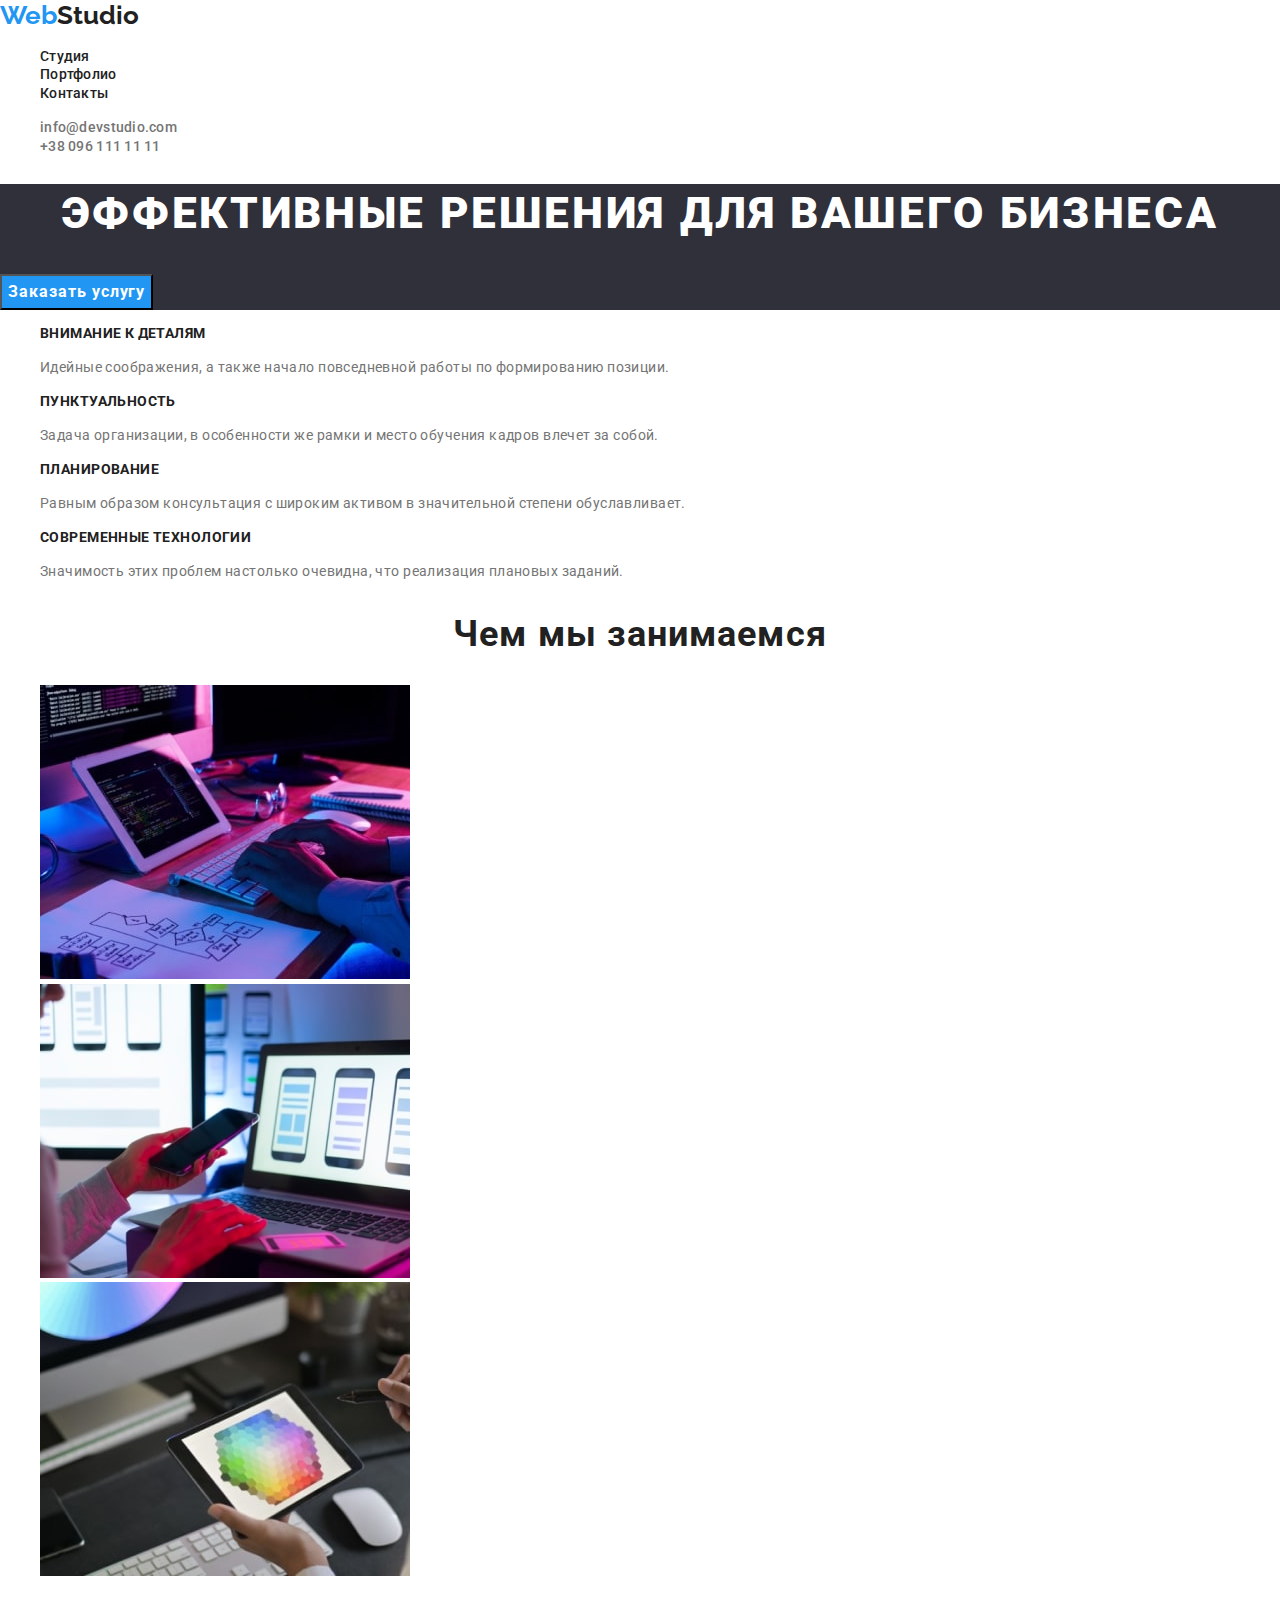
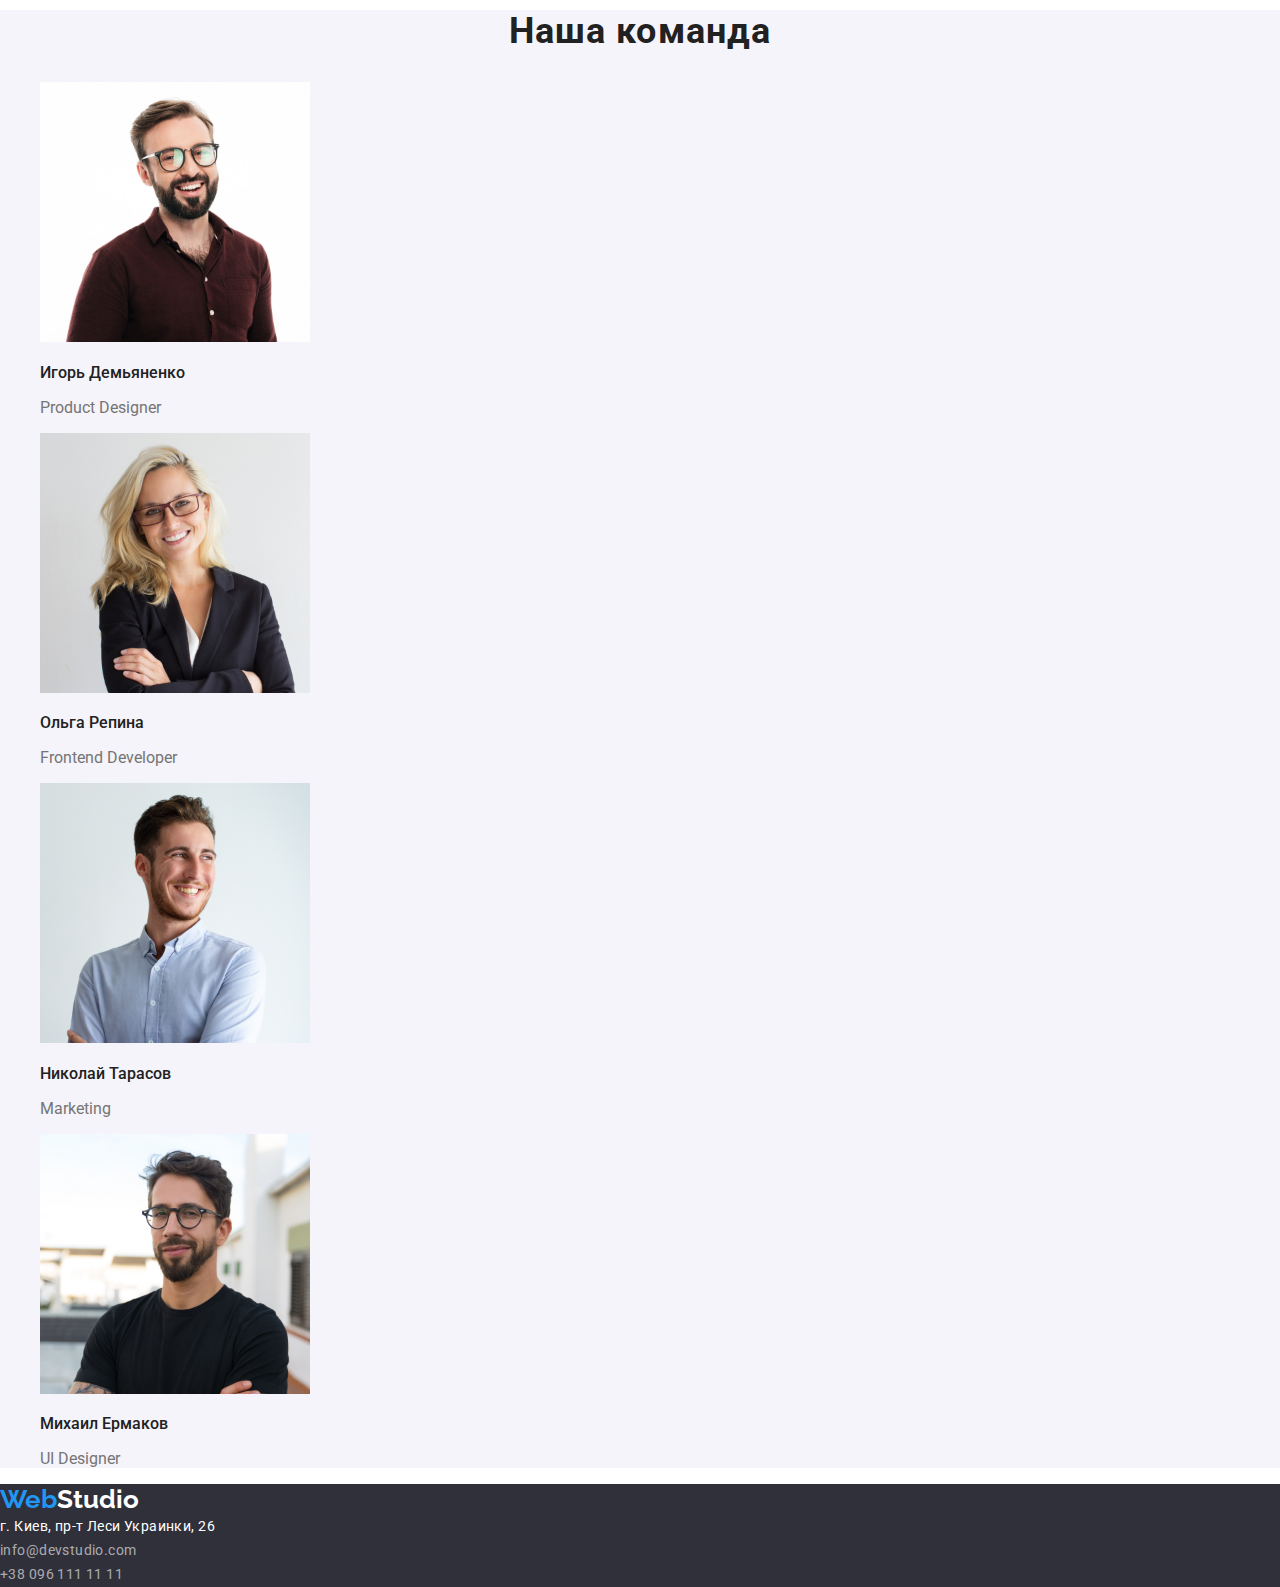
==== index.html @ e41a488c "Добавляет нормализацию" ====
<!DOCTYPE html>
<html lang="ru">
<head>
    <meta charset="UTF-8">
    <meta http-equiv="X-UA-Compatible" content="IE=edge">
    <meta name="viewport" content="width=device-width, initial-scale=1.0">
    <title>WebStudio</title>
    <link
    rel="stylesheet"
    href="https://cdnjs.cloudflare.com/ajax/libs/modern-normalize/1.0.0/modern-normalize.min.css"
  />
    <link href="https://fonts.googleapis.com/css2?family=Raleway:wght@700&family=Roboto:wght@400;500;700;900&display=swap" rel="stylesheet">
    <link rel="stylesheet" href="./css/styles.css" />

</head>
<body>
    <!--Шапка-->
  <header>
    <nav> <a href="/" class="logo"><span>Web</span>Studio</a>
    <ul class="site-nav list">
        <li><a href="" class="link">Студия</a></li>
        <li><a href="./portfolio.html" class="link current">Портфолио</a></li>
        <li><a href="" class="link">Контакты</a></li>
    </ul> 
   </nav>
    <ul class="contacts list">
        <li>
            <a href="mailto:info@devstudio.com" class="link">info@devstudio.com</a>
        </li>
        <li>
            <a href="tel:+380961111111" class="link">+38 096 111 11 11</a>
        </li>
    </ul>
    </header>
  <main>

      <!--Герой-->
 <section class="hero">
     <h1 class="hero-title">Эффективные решения для вашего бизнеса</h1>
     <button type="button" class="hero-btn">Заказать услугу</button>
 </section>

<!--Преимущества-->
<section class="benefits">
    <ul class="benefits-list list">
        <li class="benefits-item">
         <h3 class="benefits-title">Внимание к деталям</h3>
            <p class="benefits-text">Идейные соображения, а также 
               начало повседневной работы по формированию позиции.
            </p>  
        </li>
        <li class="benefits-item">
         <h3 class="benefits-title">Пунктуальность</h3>
             <p class="benefits-text">Задача организации, в особенности же рамки
                и место обучения кадров влечет за собой.
            </p>
        </li>
        <li class="benefits-item">
        <h3 class="benefits-title">Планирование</h3>
             <p class="benefits-text">Равным образом консультация с широким
                активом в значительной степени обуславливает.
            </p>
        </li>
        <li class="benefits-item">
        <h3 class="benefits-title">Современные технологии</h3>
             <p class="benefits-text">Значимость этих проблем настолько очевидна, 
                что реализация плановых заданий.
            </p>
        </li>
        </ul>
</section>

<!--Услуги-->
<section class="service">
  <h2 class="service-title">Чем мы занимаемся</h2>
  <ul class="service-list list">
     <li>
    <img src="./images/icon1.jpg" alt="Ноутбук" width="370">
     </li>
     <li>
        <img src="./images/icon2.jpg" alt="Смартфон" width="370">
    </li>
    <li>
        <img src="./images/icon3.jpg" alt="Планшет" width="370">
    </li>
 </ul>
</section>

<!--Команда-->
<section class="section-team">
    <h2 class="section-title">Наша команда</h2>
    <ul class="list">
        <li>
          <img src="./images/icon2.1.jpg" alt="Игорь Демьяненко" width="270">
            <div class="container">
                  <h3 class="title">Игорь Демьяненко</h3>
                  <p lang="en" class="text">Product Designer</p>
            </div>   
        </li>

        <li>
           <img src="./images/icon2.2.jpg" alt="Ольга Репина" width="270">
             <div class="container">
                  <h3 class="title">Ольга Репина</h3>
                  <p lang="en" class="text">Frontend Developer</p>
             </div>   
        </li>

        <li>
            <img src="./images/icon2.3.jpg" alt="Николай Тарасов" width="270">
              <div class="container">
                  <h3 class="title">Николай Тарасов</h3>
                  <p lang="en" class="text">Marketing</p>
              </div>   
        </li>

        <li>
            <img src="./images/icon2.4.jpg" alt="Михаил Ермаков" width="270">
              <div class="container">
                  <h3 class="title">Михаил Ермаков</h3>
                  <p lang="en" class="text">UI Designer</p>
              </div>   
        </li>
   </ul>
</section>
</main>

<!--Футер-->

<footer class="footer">
    <a href="/" class="logo"><span>Web</span>Studio</a>
     <address class="address-text">
      г. Киев, пр-т Леси Украинки, 26
     </address>
     <address class="address-text">
        <a href="mailto:info@devstudio.com" class="link">info@devstudio.com</a><br>
        <a href="tel:+380961111111" class="link">+38 096 111 11 11</a>
     </address>
</footer>
  
</body>
</html>
---- css/styles.css ----
:root {
    --primary-text-color: #757575;
    --title-text-color: #212121;
    --accent-color: #2196f3;
    --primary-bg-color: #ffffff;
}
body {
    color: var(--primary-text-color);
    background-color: var(--primary-bg-color); 
    font-family: "Roboto", sans-serif;  
    font-weight: 400;
    letter-spacing: 0,03em;

}
.list {
    list-style: none;
}
/* Шапка */
.logo {
    color: var(--title-text-color) ;
    font-family: "Raleway", sans-serif;
    font-weight: 700;
    font-size: 26px;
    line-height: 1.19;
    text-decoration: none;
}

.logo span {
    color: var(--accent-color);
}


.site-nav .link {
    color: var(--title-text-color);
    font-weight: 500;
    font-size: 14px;
    line-height: 1.14;
    letter-spacing: 0.02em;
    text-decoration: none;
}

.site-nav .link:hover,
.site-nav .link:focus {
   color: var(--accent-color);
}

.contacts .link {
    color: var(--primary-text-color);
    text-decoration: none;
    font-weight: 500;
    font-size: 14px;
    line-height: 1.14;
    letter-spacing: 0.02em;
}

.contacts .link:hover, 
.contacts .link:focus {
    color: var(--accent-color); 
}

.current:hover,
.current:focus {
    color: var(--accent-color);
}

/* Герой */

.hero .hero-btn {
    font-family: inherit;
    color: var(--primary-bg-color);
    background-color: var(--accent-color);
    font-weight: 700;
    font-size: 16px;
    line-height: 1.89;
    align-items: center;
    text-align: center;
    letter-spacing: 0.06em;
    cursor: pointer;
}

.hero-title {
    color: var(--primary-bg-color);
    font-style: normal;
    font-weight: 900;
    font-size: 44px;
    line-height: 1.36;
    text-align: center;
    letter-spacing: 0.06em;
    text-transform: uppercase;
}

/* Преимущества */

.benefits-title {
    font-weight: 700;
    font-size: 14px;
    line-height: 1.14;
    letter-spacing: 0.03em;
    text-transform: uppercase;
    color: var(--title-text-color);
}
.benefits-text {  
    font-weight: 400;
    font-size: 14px;
    line-height: 1.71;
    letter-spacing: 0.03em;
    color: var(--primary-text-color);
}


/* Услуги */

.service-title,
.team-title, 
.section-title {
    font-weight: 700;
    font-size: 36px;
    line-height: 1.17;
    text-align: center;
    letter-spacing: 0.03em;
    color: var(--title-text-color); 
}

/* Team */

.section-team {
    background-color: #F5F4FA;
    }

.list .title {
        color: var(--title-text-color);
        font-weight: 500;
        font-size: 16px;
        line-height: 1.19;
        
}
    
.list .text {
        color: var(--primary-text-color);
        font-weight: 400;
        font-size: 16px;
        line-height: 1.19;
}


/* Footer */

.footer .logo {
    color: var(--primary-bg-color);
}

.logo span{
    color: var(--accent-color);
}

.footer, .hero {
    background-color: #2F303A;
}

.footer .link {
    color: rgba(255, 255, 255, 0.6);
    text-decoration: none;
    font-style: normal;
    font-weight: 400;
    font-size: 14px;
    line-height: 1.71;
    letter-spacing: 0.03em;
}

.footer .link:hover,
.footer .link:focus {
   color: var(--accent-color);
}
.footer .address-text {
    color: var(--primary-bg-color);
    font-style: normal;
    font-weight: 400;
    font-size: 14px;
    line-height: 1.71;
    letter-spacing: 0.03em;
}

/* Portfolio styles */

.projects-btn {
    font-family: inherit;
    font-weight: 500;
    font-size: 16px;
    line-height: 1.62;
    text-align: center;
    letter-spacing: 0.03em;
    color: var(--title-text-color);
    }

.projects-btn:hover,
.projects-btn:focus {
    color: var(--primary-bg-color);
    background-color: var(--accent-color);
}

.container .projects-title {
    font-weight: 700;
    font-size: 18px;
    line-height: 2;
    letter-spacing: 0.06em;
    color: var(--title-text-color);
}

.container .projects-text {
    font-weight: 400;
    font-size: 16px;
    line-height: 1.89;
    letter-spacing: 0.03em;
    color: var(--primary-text-color);
}
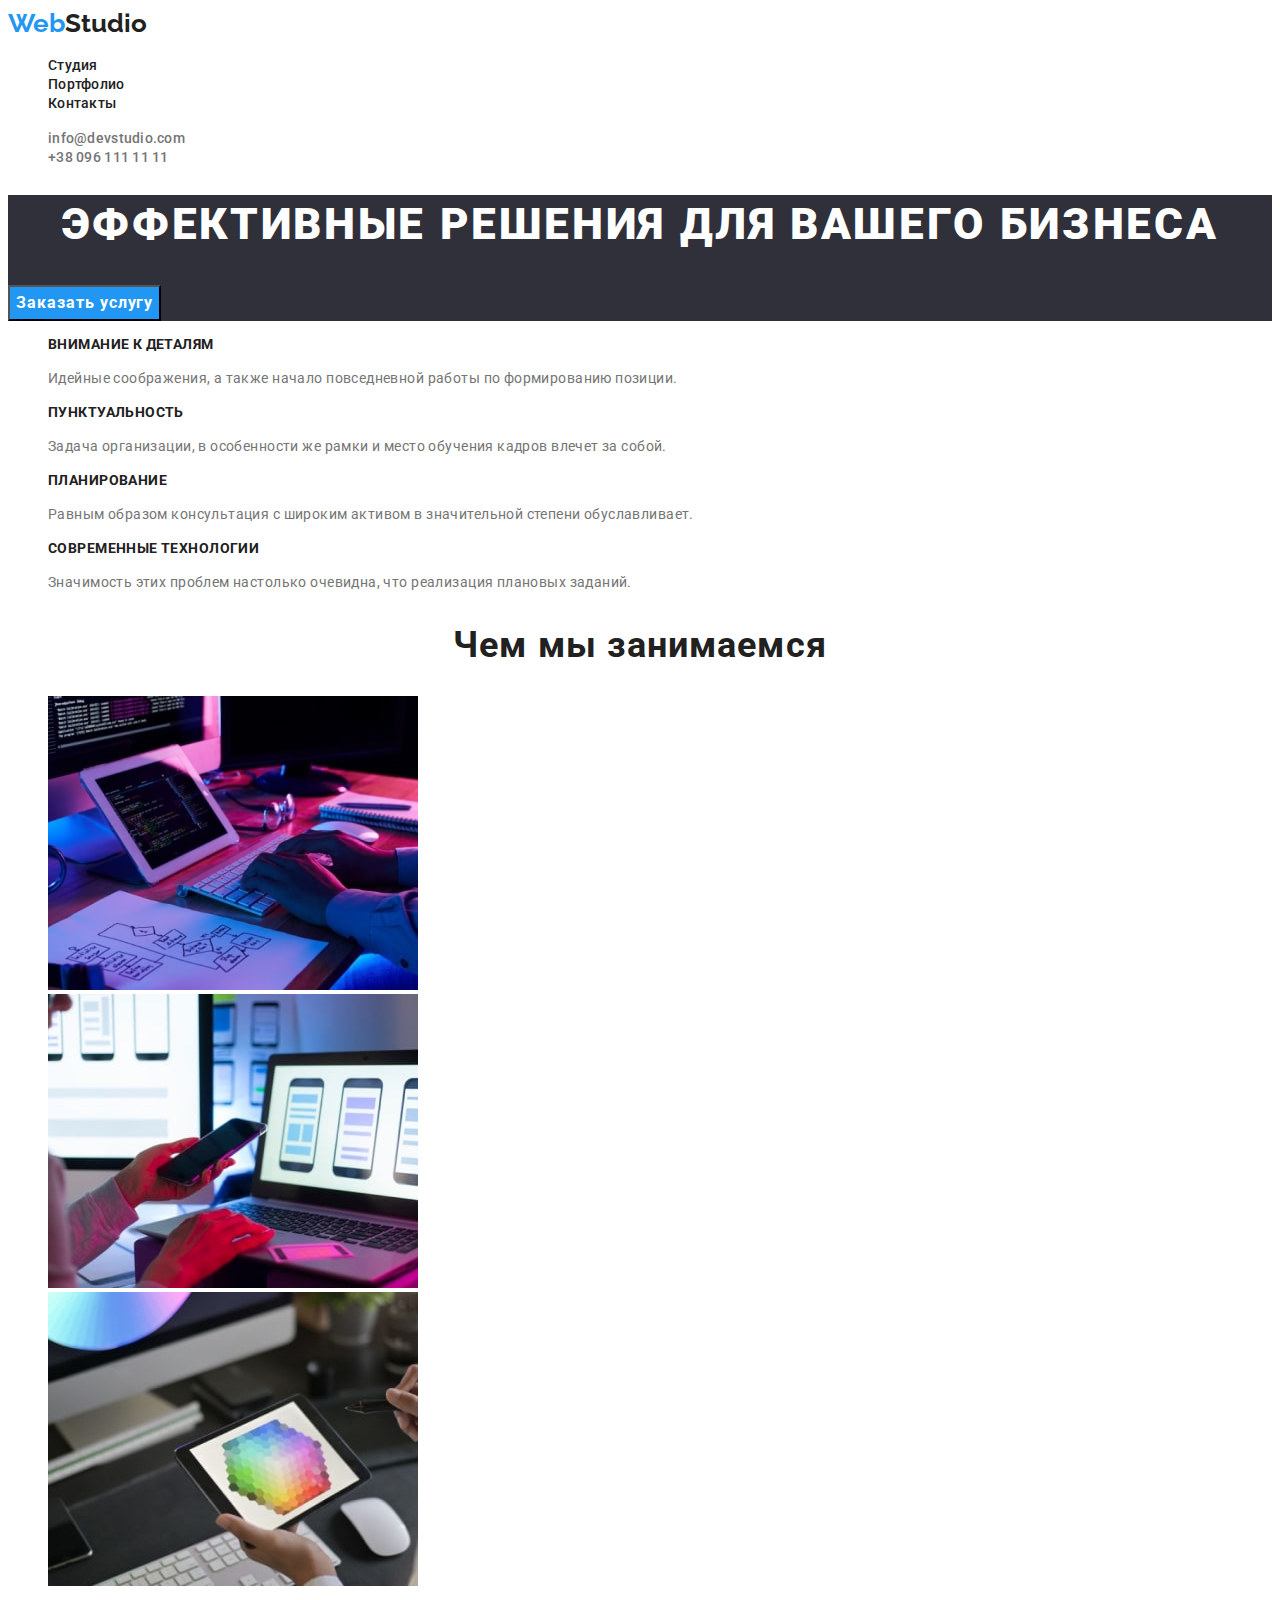
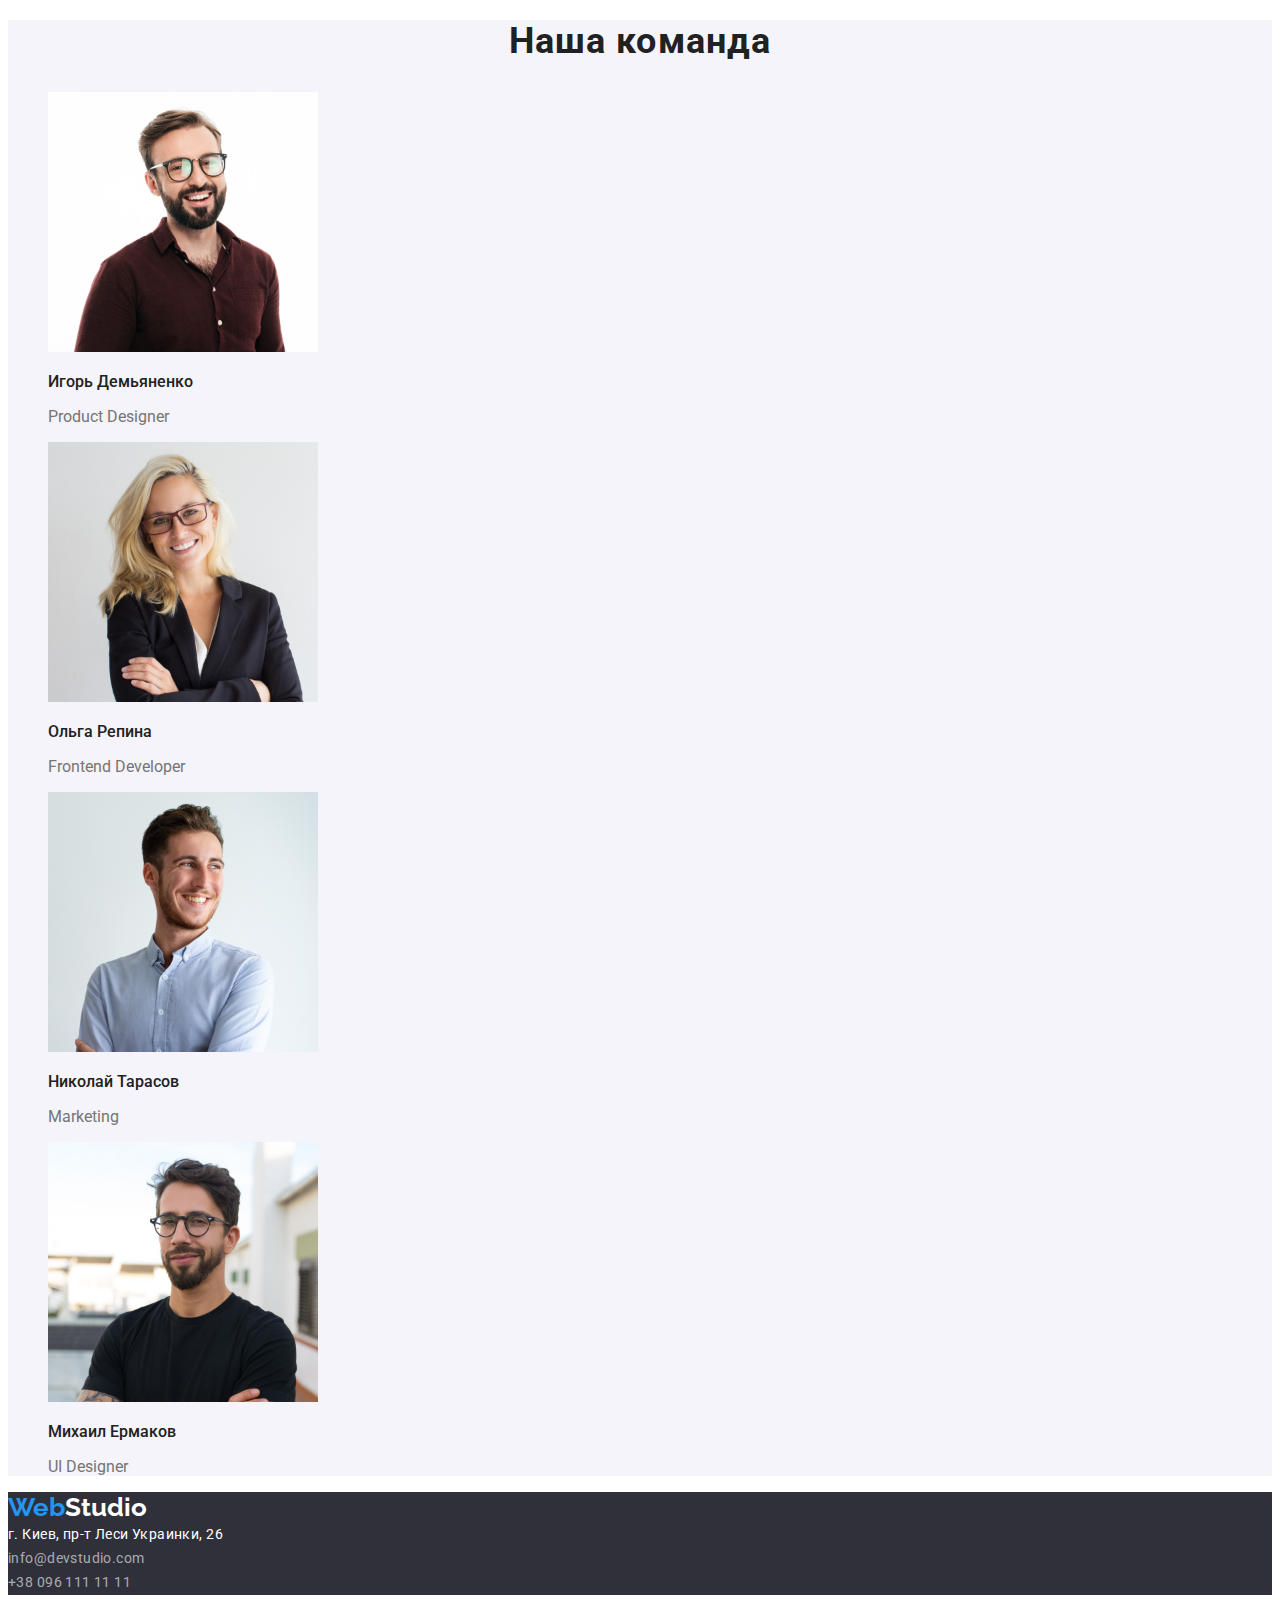
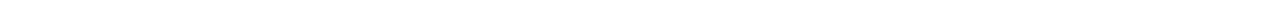
==== commit d5e7f52f: "Подключает нормализацию стилей" ====
--- a/index.html
+++ b/index.html
@@ -5,11 +5,8 @@
     <meta http-equiv="X-UA-Compatible" content="IE=edge">
     <meta name="viewport" content="width=device-width, initial-scale=1.0">
     <title>WebStudio</title>
-    <link
-    rel="stylesheet"
-    href="https://cdnjs.cloudflare.com/ajax/libs/modern-normalize/1.0.0/modern-normalize.min.css"
-  />
     <link href="https://fonts.googleapis.com/css2?family=Raleway:wght@700&family=Roboto:wght@400;500;700;900&display=swap" rel="stylesheet">
+    <link rel="stylesheet" href="https://cdnjs.cloudflare.com/ajax/libs/modern-normalize/1.1.0/modern-normalize.min.css" integrity="sha512-wpPYUAdjBVSE4KJnH1VR1HeZfpl1ub8YT/NKx4PuQ5NmX2tKuGu6U/JRp5y+Y8XG2tV+wKQpNHVUX03MfMFn9Q==" crossorigin="anonymous" referrerpolicy="no-referrer" />
     <link rel="stylesheet" href="./css/styles.css" />
 
 </head>
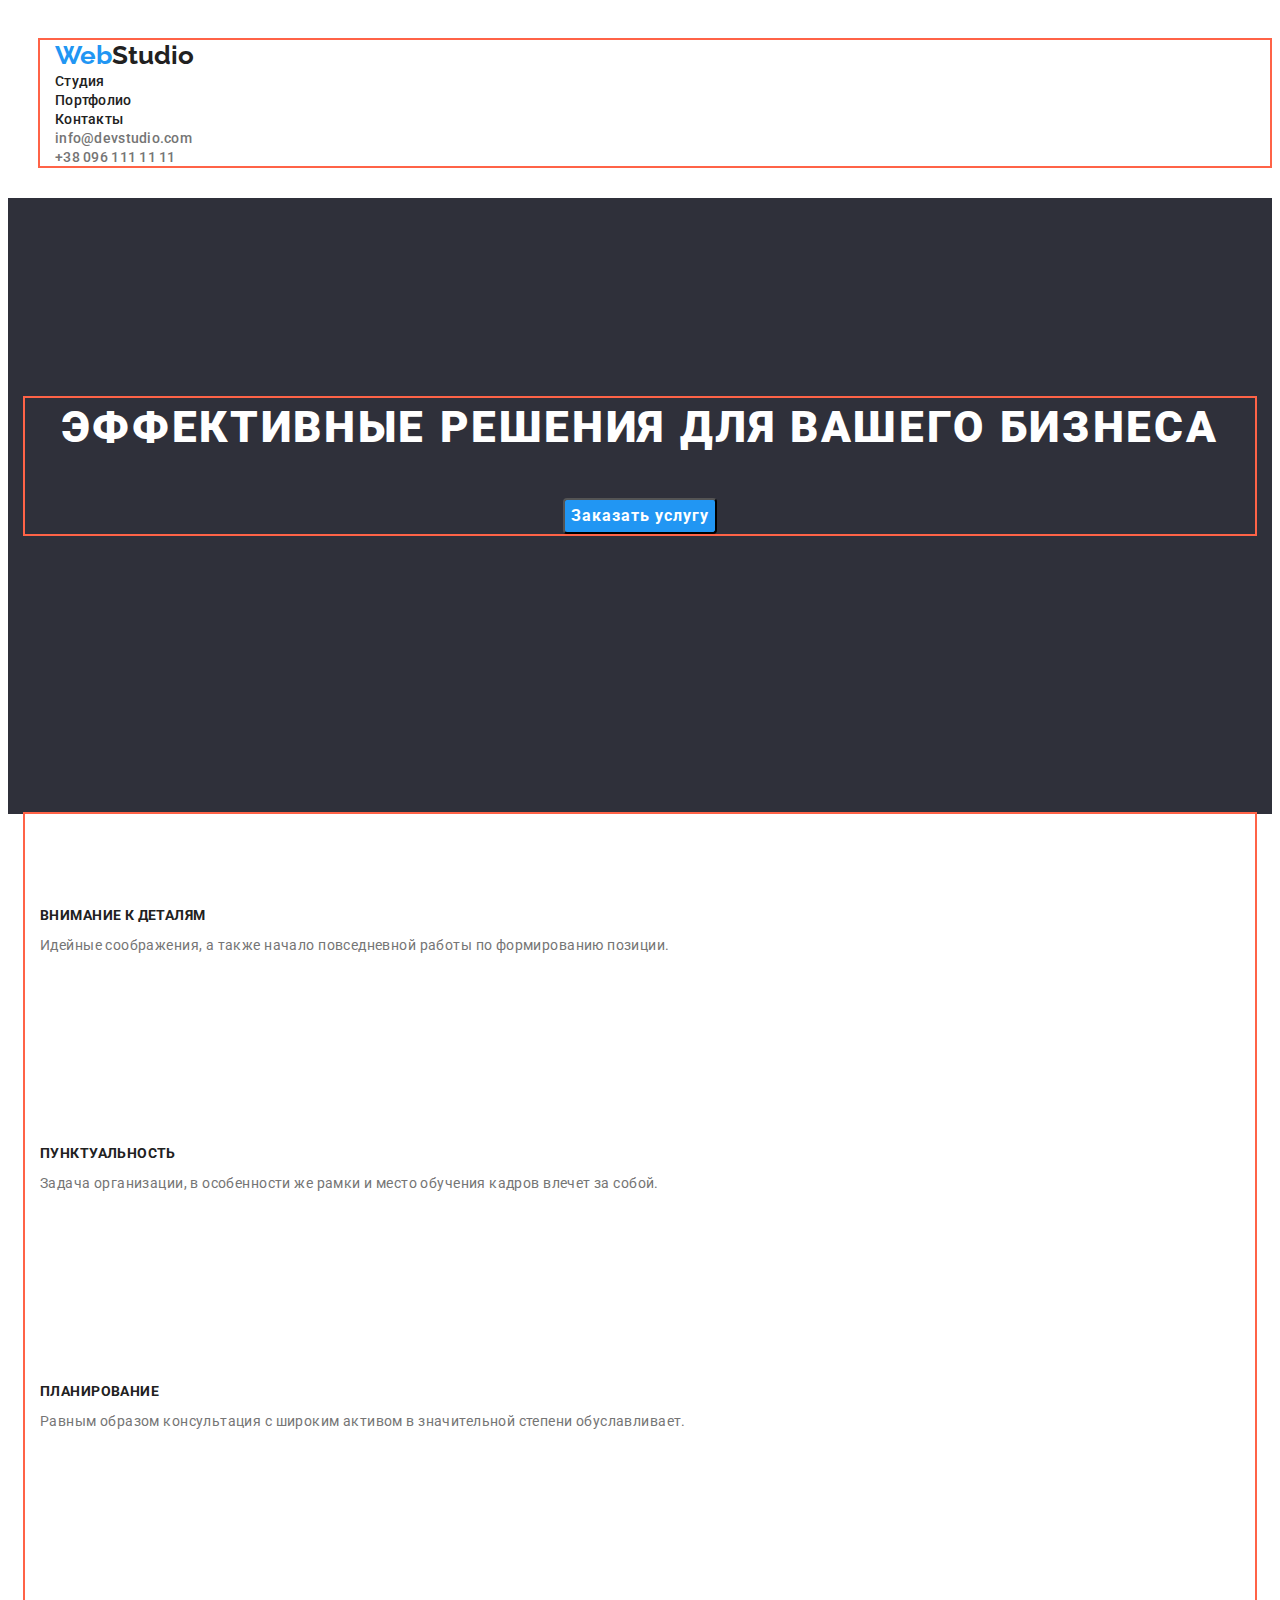
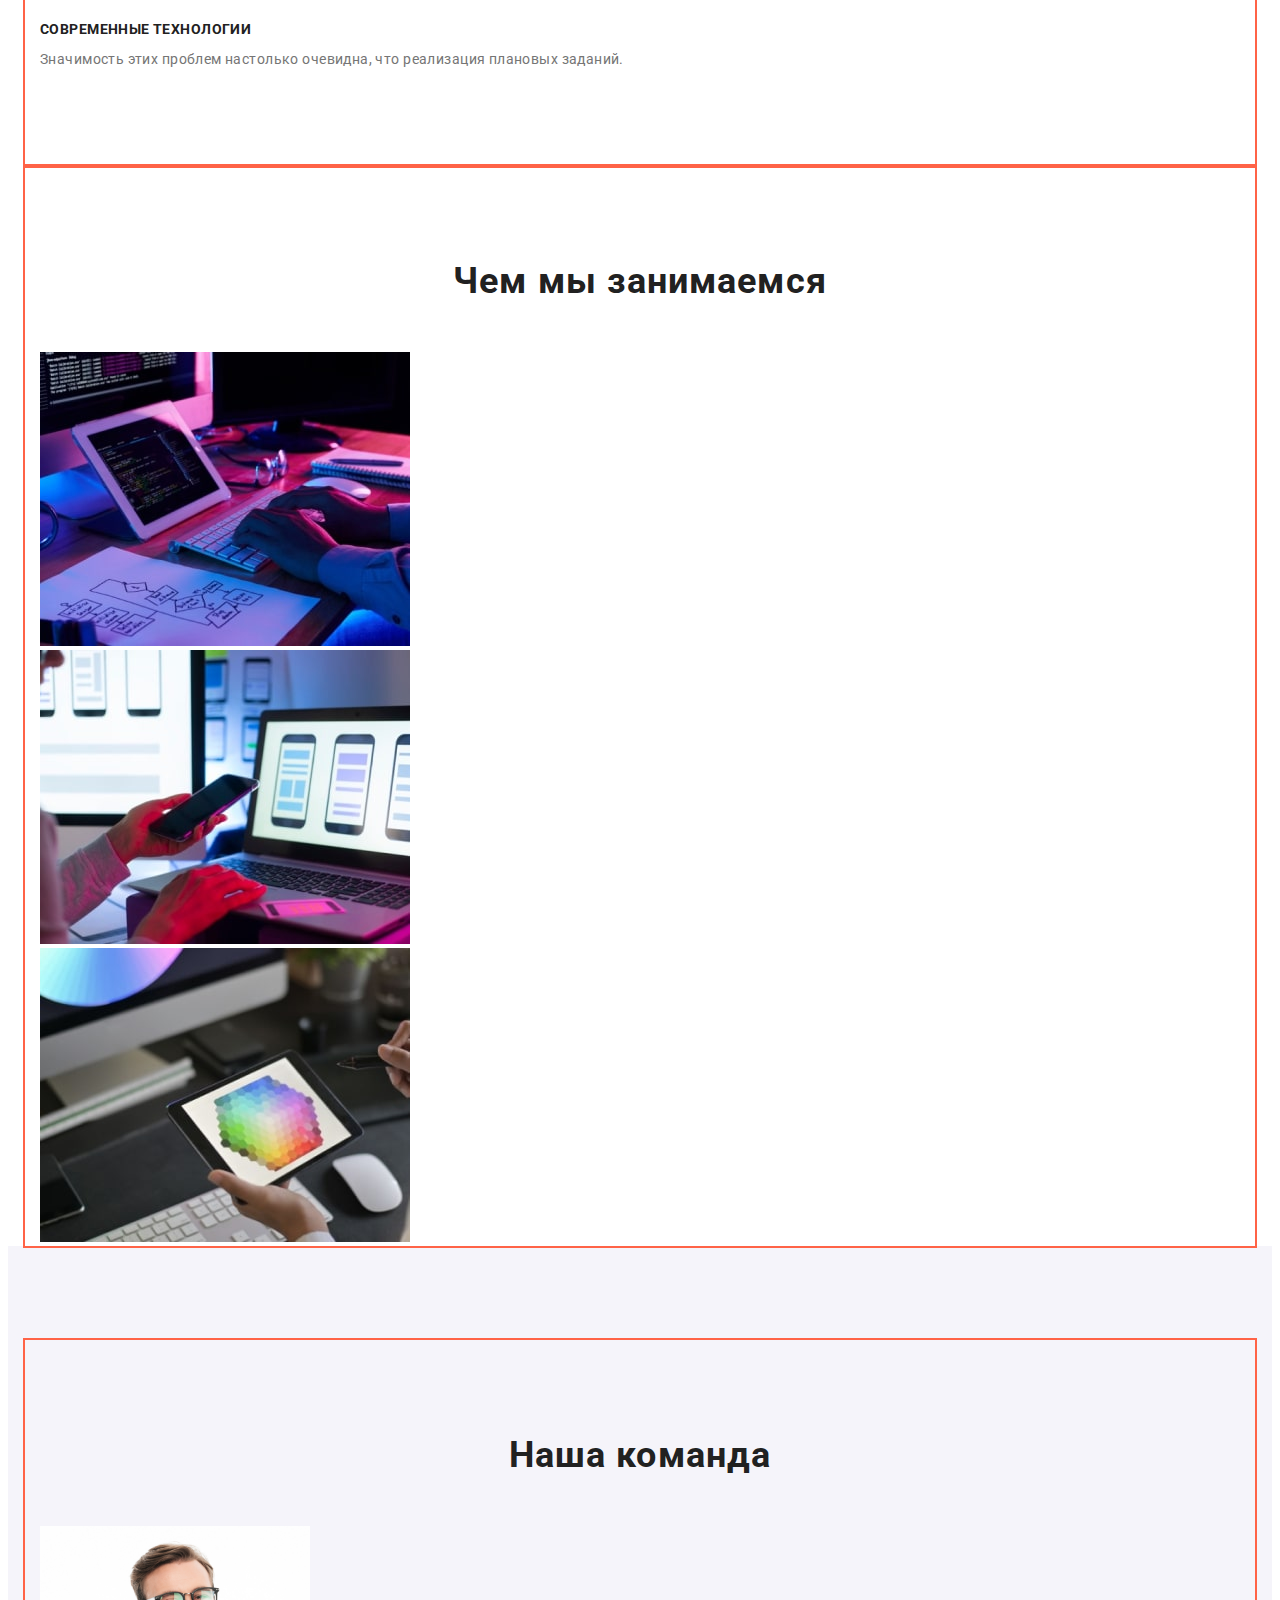
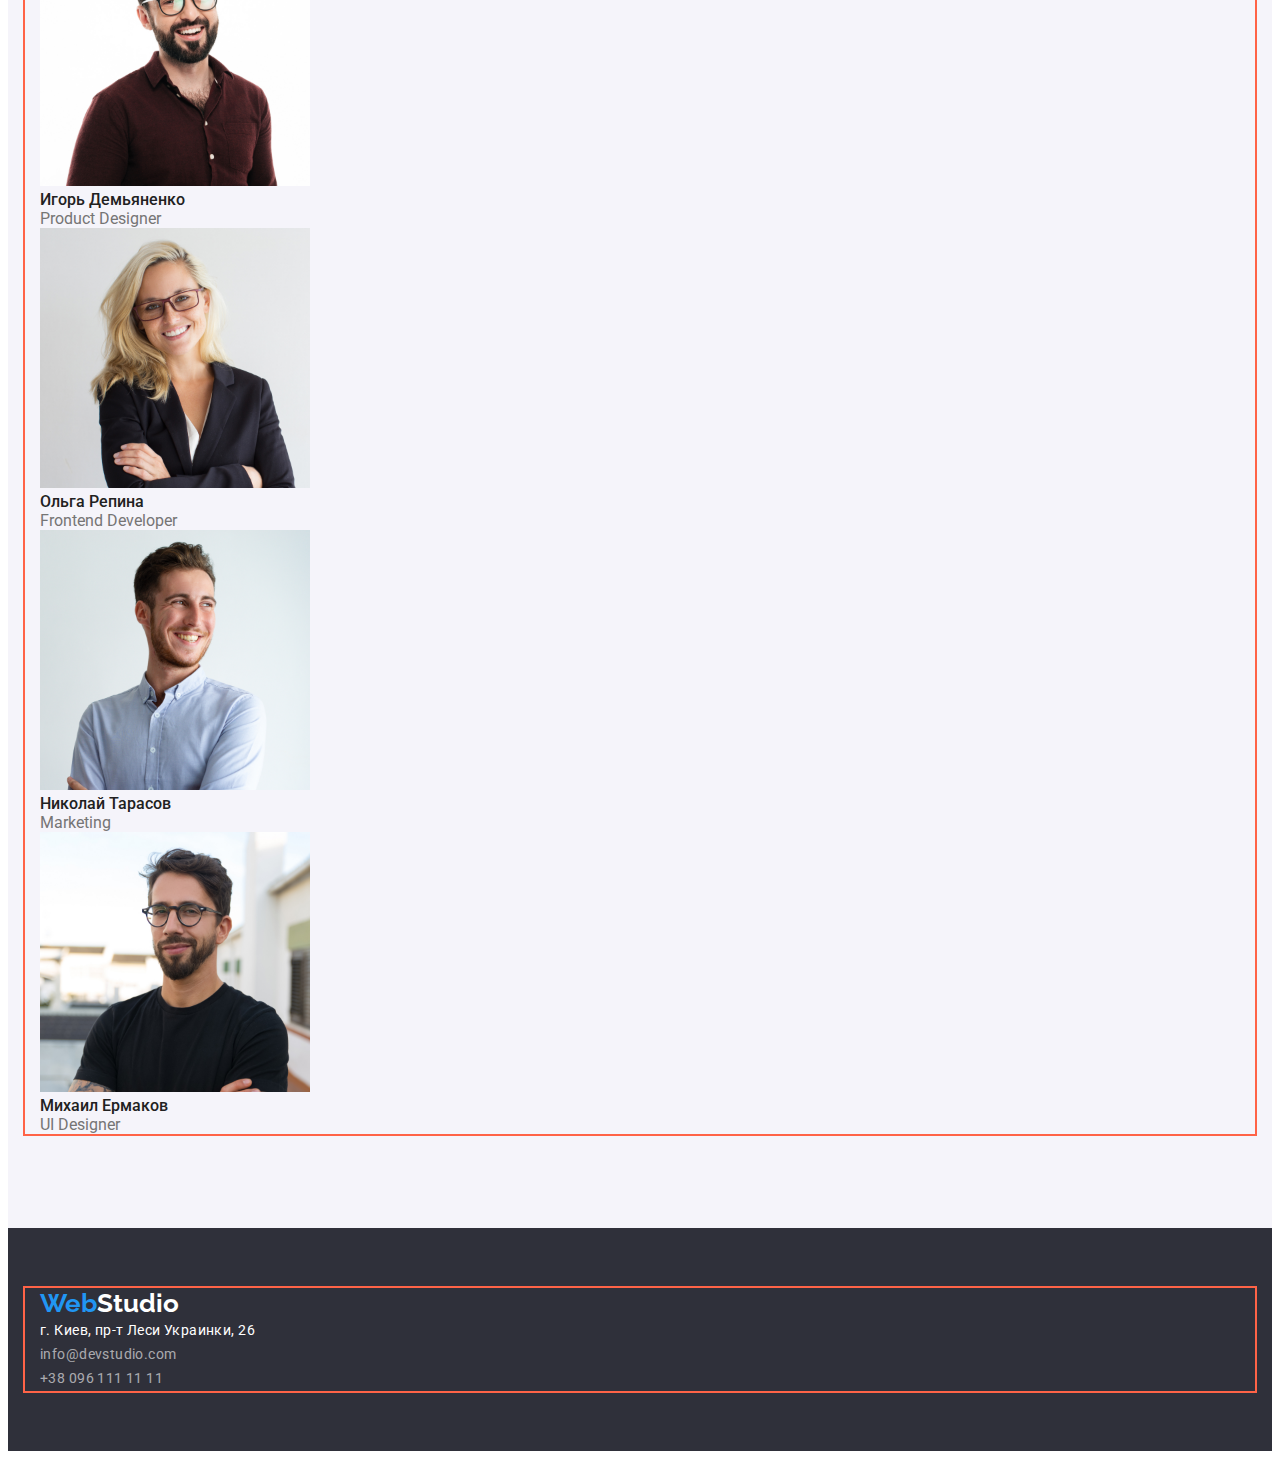
==== commit ef11c0e9: "Добавляет контейнеры и отступы" ====
--- a/index.html
+++ b/index.html
@@ -12,7 +12,8 @@
 </head>
 <body>
     <!--Шапка-->
-  <header>
+<header class="header">
+   <div class="container">
     <nav> <a href="/" class="logo"><span>Web</span>Studio</a>
     <ul class="site-nav list">
         <li><a href="" class="link">Студия</a></li>
@@ -28,17 +29,21 @@
             <a href="tel:+380961111111" class="link">+38 096 111 11 11</a>
         </li>
     </ul>
-    </header>
+    </div>
+</header>
   <main>
 
       <!--Герой-->
  <section class="hero">
-     <h1 class="hero-title">Эффективные решения для вашего бизнеса</h1>
-     <button type="button" class="hero-btn">Заказать услугу</button>
+    <div class="container">
+        <h1 class="hero-title">Эффективные решения для вашего бизнеса</h1>
+        <button type="button" class="hero-btn">Заказать услугу</button>
+    </div>
  </section>
 
 <!--Преимущества-->
 <section class="benefits">
+    <div class="container">
     <ul class="benefits-list list">
         <li class="benefits-item">
          <h3 class="benefits-title">Внимание к деталям</h3>
@@ -64,11 +69,13 @@
                 что реализация плановых заданий.
             </p>
         </li>
-        </ul>
+    </ul>
+    </div>  
 </section>
 
 <!--Услуги-->
 <section class="service">
+    <div class="container">
   <h2 class="service-title">Чем мы занимаемся</h2>
   <ul class="service-list list">
      <li>
@@ -81,50 +88,52 @@
         <img src="./images/icon3.jpg" alt="Планшет" width="370">
     </li>
  </ul>
+</div>
 </section>
 
 <!--Команда-->
 <section class="section-team">
+    <div class="container">
     <h2 class="section-title">Наша команда</h2>
     <ul class="list">
         <li>
           <img src="./images/icon2.1.jpg" alt="Игорь Демьяненко" width="270">
-            <div class="container">
+            
                   <h3 class="title">Игорь Демьяненко</h3>
                   <p lang="en" class="text">Product Designer</p>
-            </div>   
+              
         </li>
 
         <li>
            <img src="./images/icon2.2.jpg" alt="Ольга Репина" width="270">
-             <div class="container">
                   <h3 class="title">Ольга Репина</h3>
-                  <p lang="en" class="text">Frontend Developer</p>
-             </div>   
+                  <p lang="en" class="text">Frontend Developer</p>  
         </li>
 
         <li>
             <img src="./images/icon2.3.jpg" alt="Николай Тарасов" width="270">
-              <div class="container">
+             
                   <h3 class="title">Николай Тарасов</h3>
                   <p lang="en" class="text">Marketing</p>
-              </div>   
+               
         </li>
 
         <li>
             <img src="./images/icon2.4.jpg" alt="Михаил Ермаков" width="270">
-              <div class="container">
+              
                   <h3 class="title">Михаил Ермаков</h3>
                   <p lang="en" class="text">UI Designer</p>
-              </div>   
+               
         </li>
    </ul>
+</div>
 </section>
 </main>
 
 <!--Футер-->
 
 <footer class="footer">
+    <div class="container">
     <a href="/" class="logo"><span>Web</span>Studio</a>
      <address class="address-text">
       г. Киев, пр-т Леси Украинки, 26
@@ -133,6 +142,7 @@
         <a href="mailto:info@devstudio.com" class="link">info@devstudio.com</a><br>
         <a href="tel:+380961111111" class="link">+38 096 111 11 11</a>
      </address>
+    </div>
 </footer>
   
 </body>
--- a/css/styles.css
+++ b/css/styles.css
@@ -10,12 +10,38 @@
     font-family: "Roboto", sans-serif;  
     font-weight: 400;
     letter-spacing: 0,03em;
-
-}
+}
+
+p,
+h1, 
+h2,
+h3,
+h4,
+h5, 
+h6,
+ul, 
+li {
+margin: 0;
+padding-left: 0;
+}
+
 .list {
     list-style: none;
 }
+
+.container {
+    width: 1200px;
+    padding-left: 15px;
+    padding-right: 15px;
+    margin: 0 auto;
+    outline: 2px solid tomato;
+}
 /* Шапка */
+
+.header {
+    padding: 32px;
+    padding-bottom: 32px;
+}
 .logo {
     color: var(--title-text-color) ;
     font-family: "Raleway", sans-serif;
@@ -64,6 +90,16 @@
 }
 
 /* Герой */
+
+.hero{
+    padding-top: 200px;
+    padding-bottom: 280px;
+    text-align: center;
+}
+
+.hero-btn {
+    border-radius: 4px;
+}
 
 .hero .hero-btn {
     font-family: inherit;
@@ -87,19 +123,25 @@
     text-align: center;
     letter-spacing: 0.06em;
     text-transform: uppercase;
-}
+    padding-bottom: 40px;
+}
+
 
 /* Преимущества */
 
 .benefits-title {
+    padding-top: 94px;
+    padding-bottom: 10px;
     font-weight: 700;
     font-size: 14px;
     line-height: 1.14;
     letter-spacing: 0.03em;
     text-transform: uppercase;
     color: var(--title-text-color);
-}
-.benefits-text {  
+
+}
+.benefits-text { 
+    padding-bottom: 94px; 
     font-weight: 400;
     font-size: 14px;
     line-height: 1.71;
@@ -121,10 +163,25 @@
     color: var(--title-text-color); 
 }
 
+.service-title {
+    padding-top: 94px;
+    padding-bottom: 50px;
+}
+.service-list .list {
+    padding-bottom: 94px;
+}
+
 /* Team */
+
+.section-title {
+    padding-top: 94px;
+    padding-bottom: 50px;
+}
 
 .section-team {
     background-color: #F5F4FA;
+    padding-top: 94px;
+    padding-bottom: 94px;
     }
 
 .list .title {
@@ -145,6 +202,10 @@
 
 /* Footer */
 
+.footer {
+    padding-top: 60px;
+    padding-bottom: 60px;
+}
 .footer .logo {
     color: var(--primary-bg-color);
 }
@@ -181,6 +242,11 @@
 }
 
 /* Portfolio styles */
+
+.projects {
+    padding-top: 94px;
+    padding-bottom: 94px;
+}
 
 .projects-btn {
     font-family: inherit;
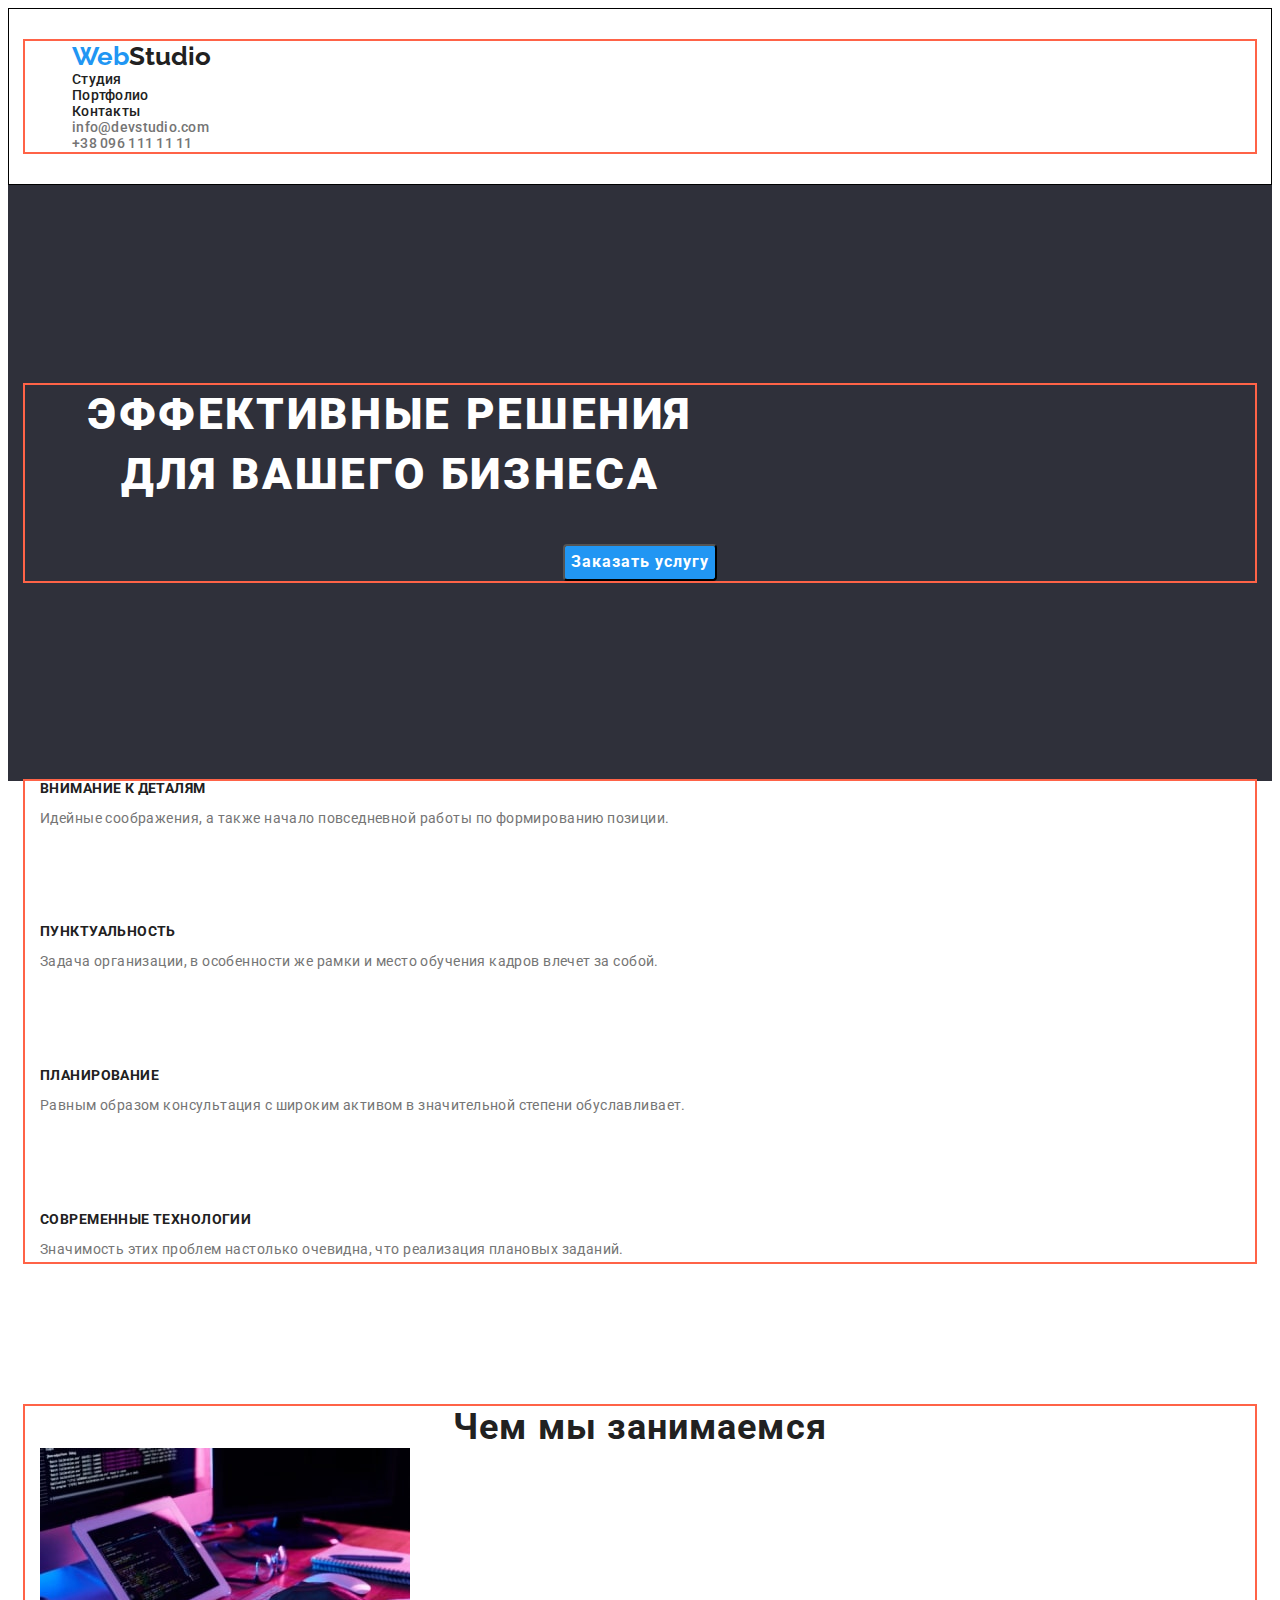
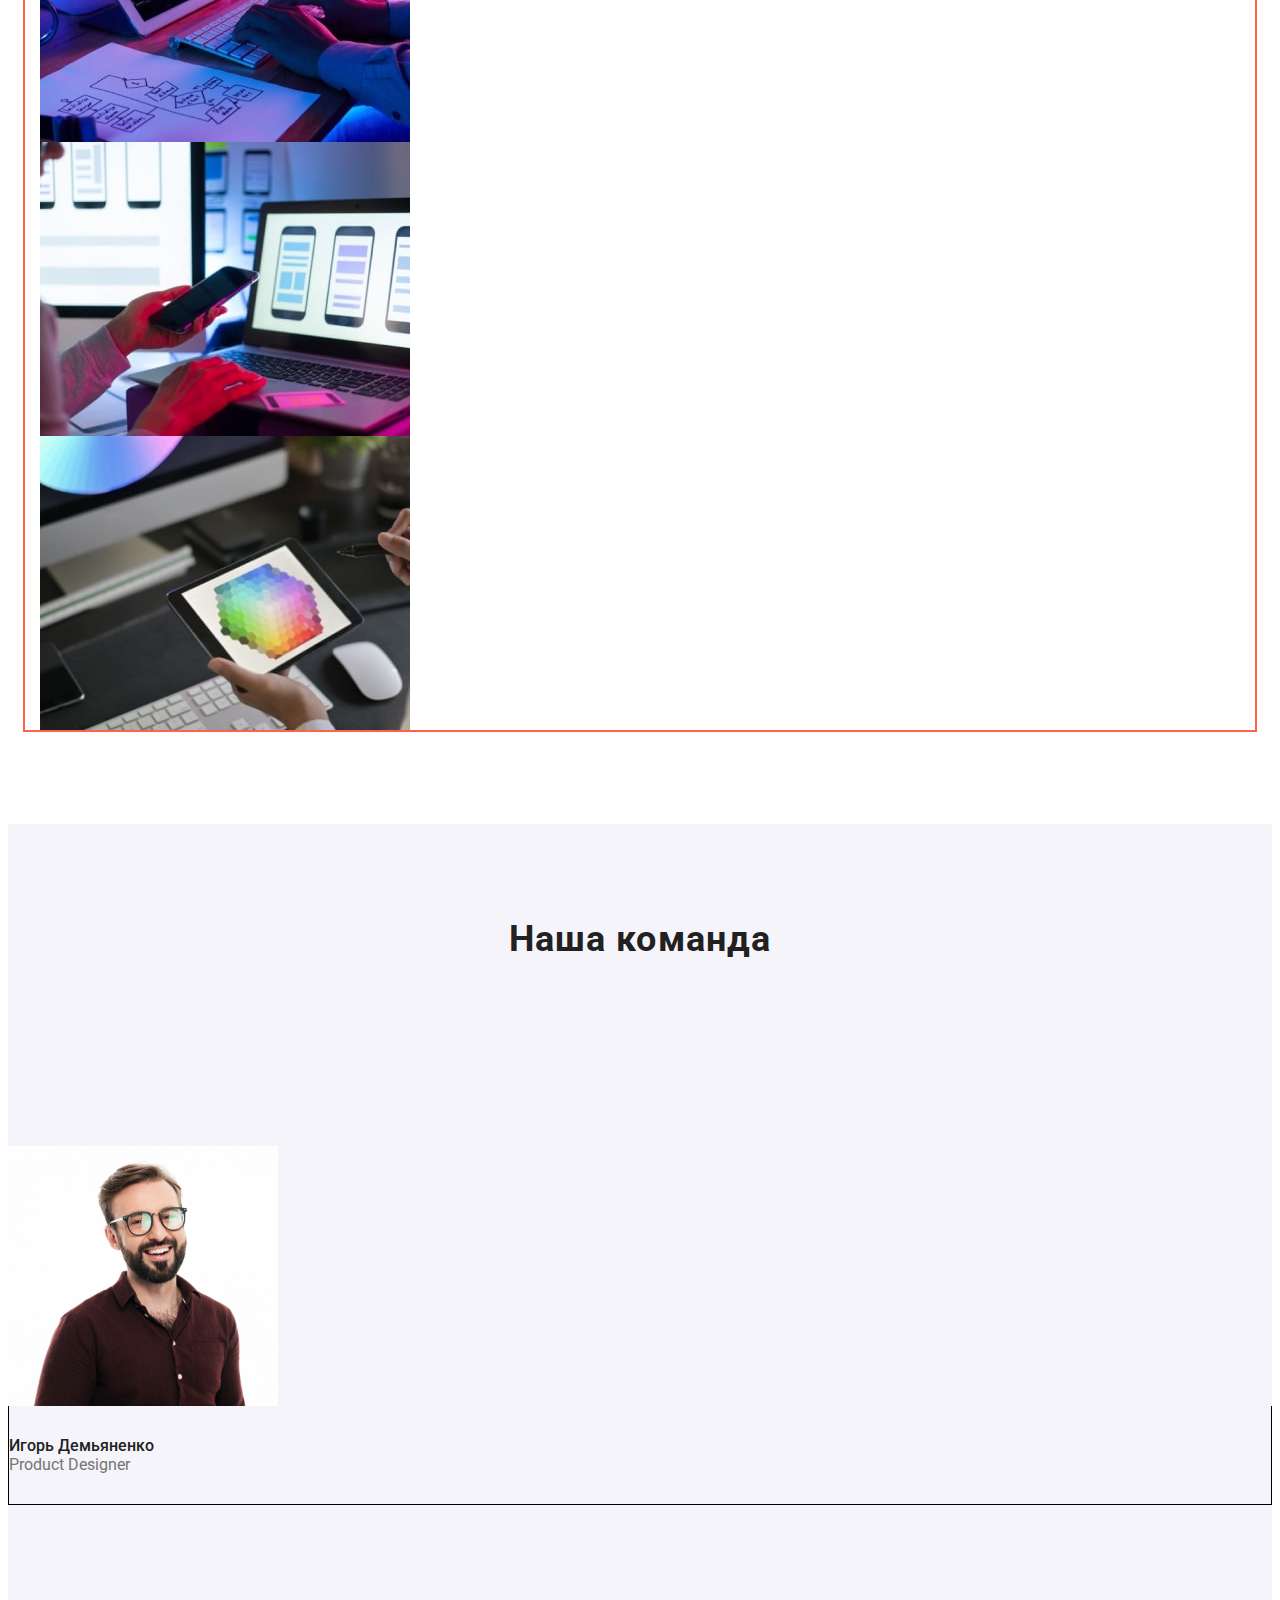
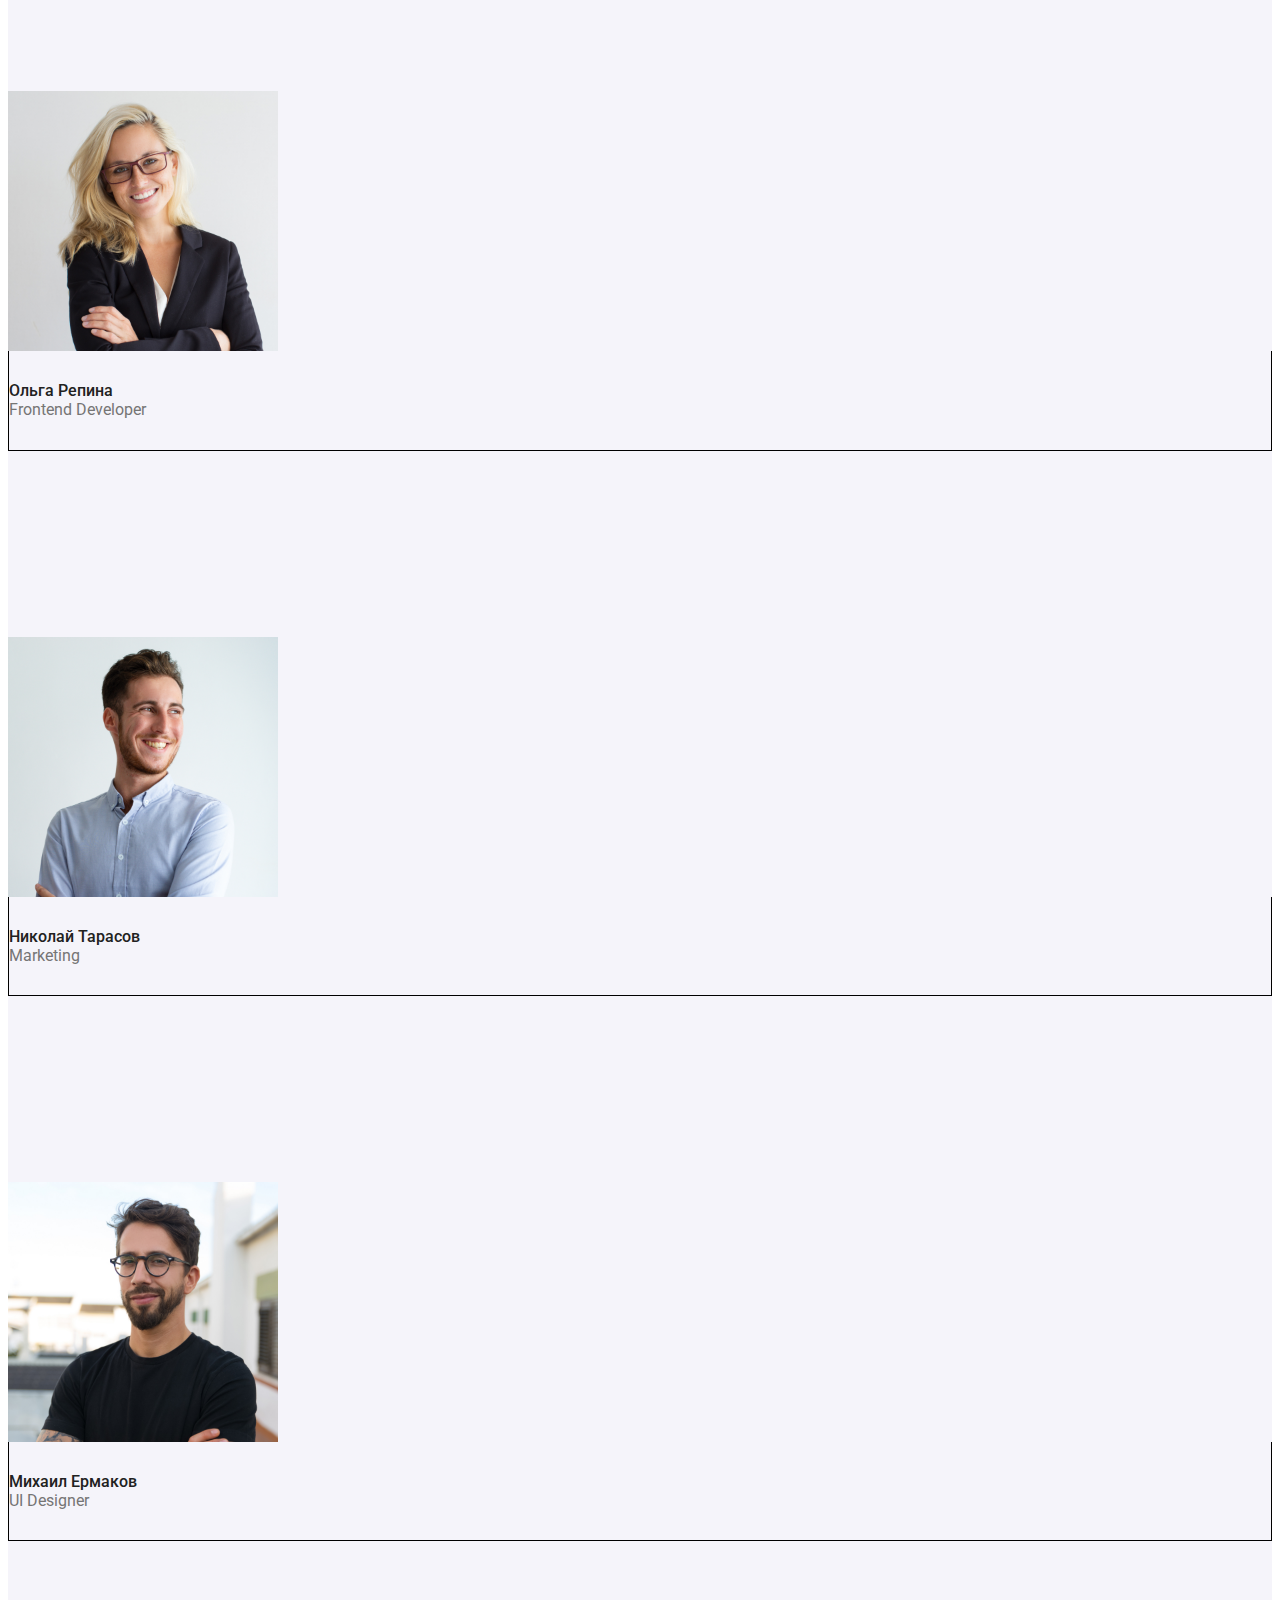
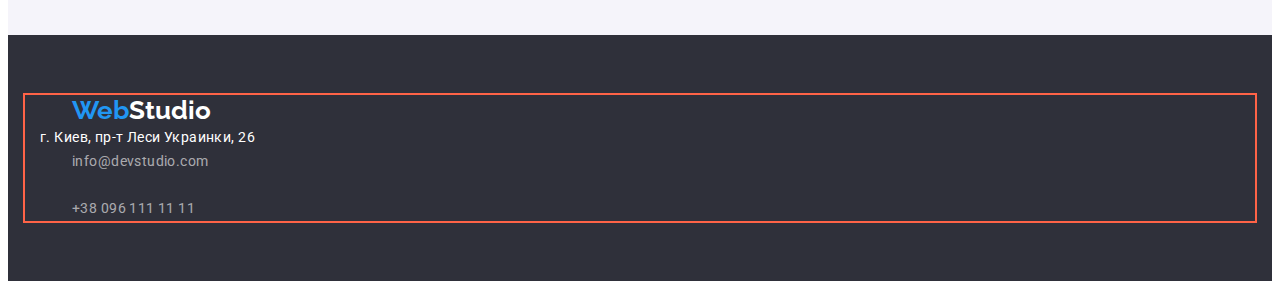
==== commit a6915a97: "Добавляет блочную модель" ====
--- a/index.html
+++ b/index.html
@@ -14,7 +14,8 @@
     <!--Шапка-->
 <header class="header">
    <div class="container">
-    <nav> <a href="/" class="logo"><span>Web</span>Studio</a>
+    <nav> 
+        <a href="/" class="logo"><span>Web</span>Studio</a>
     <ul class="site-nav list">
         <li><a href="" class="link">Студия</a></li>
         <li><a href="./portfolio.html" class="link current">Портфолио</a></li>
@@ -36,7 +37,8 @@
       <!--Герой-->
  <section class="hero">
     <div class="container">
-        <h1 class="hero-title">Эффективные решения для вашего бизнеса</h1>
+        <h1 class="hero-title">Эффективные решения
+            для вашего бизнеса</h1>
         <button type="button" class="hero-btn">Заказать услугу</button>
     </div>
  </section>
@@ -91,44 +93,47 @@
 </div>
 </section>
 
+
 <!--Команда-->
 <section class="section-team">
-    <div class="container">
     <h2 class="section-title">Наша команда</h2>
     <ul class="list">
         <li>
-          <img src="./images/icon2.1.jpg" alt="Игорь Демьяненко" width="270">
-            
+          <img src="./images/icon2.1.jpg" alt="Игорь Демьяненко" width="270" class="team-img">
+            <div class="team">
                   <h3 class="title">Игорь Демьяненко</h3>
                   <p lang="en" class="text">Product Designer</p>
-              
+            </div>   
         </li>
 
         <li>
-           <img src="./images/icon2.2.jpg" alt="Ольга Репина" width="270">
+           <img src="./images/icon2.2.jpg" alt="Ольга Репина" width="270" class="team-img">
+             <div class="team">
                   <h3 class="title">Ольга Репина</h3>
-                  <p lang="en" class="text">Frontend Developer</p>  
+                  <p lang="en" class="text">Frontend Developer</p>
+             </div>   
         </li>
 
         <li>
-            <img src="./images/icon2.3.jpg" alt="Николай Тарасов" width="270">
-             
+            <img src="./images/icon2.3.jpg" alt="Николай Тарасов" width="270" class="team-img">
+              <div class="team">
                   <h3 class="title">Николай Тарасов</h3>
                   <p lang="en" class="text">Marketing</p>
-               
+              </div>   
         </li>
 
         <li>
-            <img src="./images/icon2.4.jpg" alt="Михаил Ермаков" width="270">
-              
+            <img src="./images/icon2.4.jpg" alt="Михаил Ермаков" width="270"class="team-img">
+              <div class="team">
                   <h3 class="title">Михаил Ермаков</h3>
                   <p lang="en" class="text">UI Designer</p>
-               
+              </div>   
         </li>
    </ul>
-</div>
 </section>
+
 </main>
+
 
 <!--Футер-->
 
--- a/css/styles.css
+++ b/css/styles.css
@@ -39,9 +39,11 @@
 /* Шапка */
 
 .header {
-    padding: 32px;
+    padding-top: 32px;
     padding-bottom: 32px;
-}
+    border: 1px solid rgba(0, 0, 0, 1);
+}
+
 .logo {
     color: var(--title-text-color) ;
     font-family: "Raleway", sans-serif;
@@ -89,11 +91,17 @@
     color: var(--accent-color);
 }
 
+a {
+    display: block;
+    padding-left: 32px;
+    padding-right: 32px;
+}
+
 /* Герой */
 
 .hero{
     padding-top: 200px;
-    padding-bottom: 280px;
+    padding-bottom: 200px;
     text-align: center;
 }
 
@@ -116,6 +124,7 @@
 
 .hero-title {
     color: var(--primary-bg-color);
+    max-width: 700px;
     font-style: normal;
     font-weight: 900;
     font-size: 44px;
@@ -130,8 +139,7 @@
 /* Преимущества */
 
 .benefits-title {
-    padding-top: 94px;
-    padding-bottom: 10px;
+   margin-bottom: 10px;
     font-weight: 700;
     font-size: 14px;
     line-height: 1.14;
@@ -141,7 +149,7 @@
 
 }
 .benefits-text { 
-    padding-bottom: 94px; 
+    margin-bottom: 94px; 
     font-weight: 400;
     font-size: 14px;
     line-height: 1.71;
@@ -163,19 +171,17 @@
     color: var(--title-text-color); 
 }
 
-.service-title {
-    padding-top: 94px;
-    padding-bottom: 50px;
+.service {
+    padding-top: 50px;
+    padding-bottom: 94px;
 }
 .service-list .list {
     padding-bottom: 94px;
 }
 
 /* Team */
-
-.section-title {
-    padding-top: 94px;
-    padding-bottom: 50px;
+img {
+    display: block;
 }
 
 .section-team {
@@ -199,6 +205,17 @@
         line-height: 1.19;
 }
 
+.team {
+    padding-top: 30px;
+    padding-bottom: 30px;
+    border-right:  1px solid #000000;
+    border-bottom: 1px solid #000000;
+    border-left: 1px solid #000000;
+}
+
+.team-img {
+    padding-top: 186px;
+}
 
 /* Footer */
 
@@ -243,12 +260,27 @@
 
 /* Portfolio styles */
 
+.visually-hidden {
+    position: absolute;
+    white-space: nowrap;
+    width: 1px;
+    height: 1px;
+    overflow: hidden;
+    border: 0;
+    padding: 0;
+    clip: rect(0 0 0 0);
+    clip-path: inset(50%);
+    margin: -1px;
+}
+
 .projects {
     padding-top: 94px;
     padding-bottom: 94px;
 }
 
+
 .projects-btn {
+    border-radius: 4px;
     font-family: inherit;
     font-weight: 500;
     font-size: 16px;
@@ -264,6 +296,27 @@
     background-color: var(--accent-color);
 }
 
+
+/* .button-list {
+    display: flex; 
+    flex-wrap: nowrap;
+    margin-left: -10px;
+}
+
+.projects-btn {
+    flex-basis: calc((100% - 50px) / 5);
+    margin-left: 10px;
+
+} */
+
+.portfolio {
+    padding-top: 20px;
+    padding-bottom: 20px;
+    border-right: 1px solid #000000;
+    border-bottom: 1px solid #000000;  
+    border-left: 1px solid #000000;
+}
+
 .container .projects-title {
     font-weight: 700;
     font-size: 18px;
@@ -279,3 +332,15 @@
     letter-spacing: 0.03em;
     color: var(--primary-text-color);
 }
+
+
+.projects-list  {
+    display: flex;
+    flex-wrap: wrap;
+    margin-left: -30px;
+}
+
+.projects-items {
+    flex-basis: calc((100% - 90px) / 3);
+    margin-left: 30px;
+}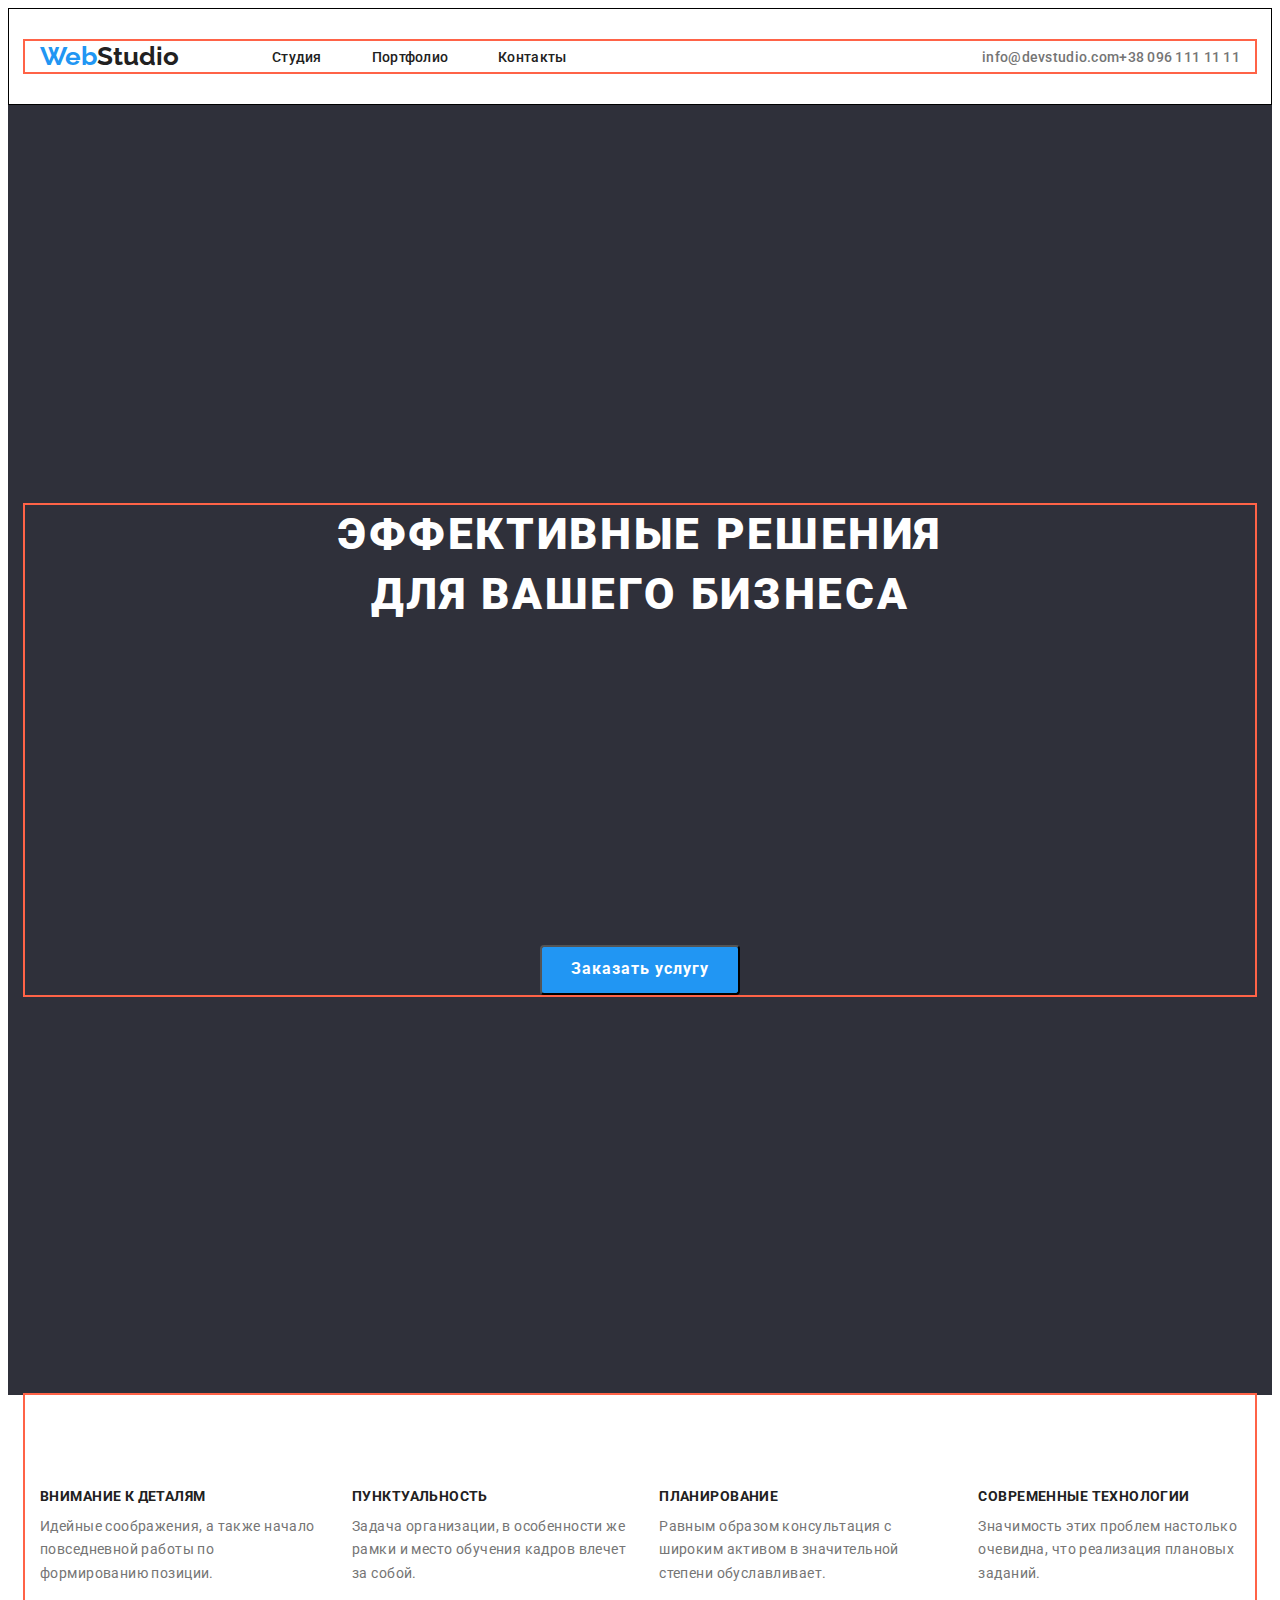
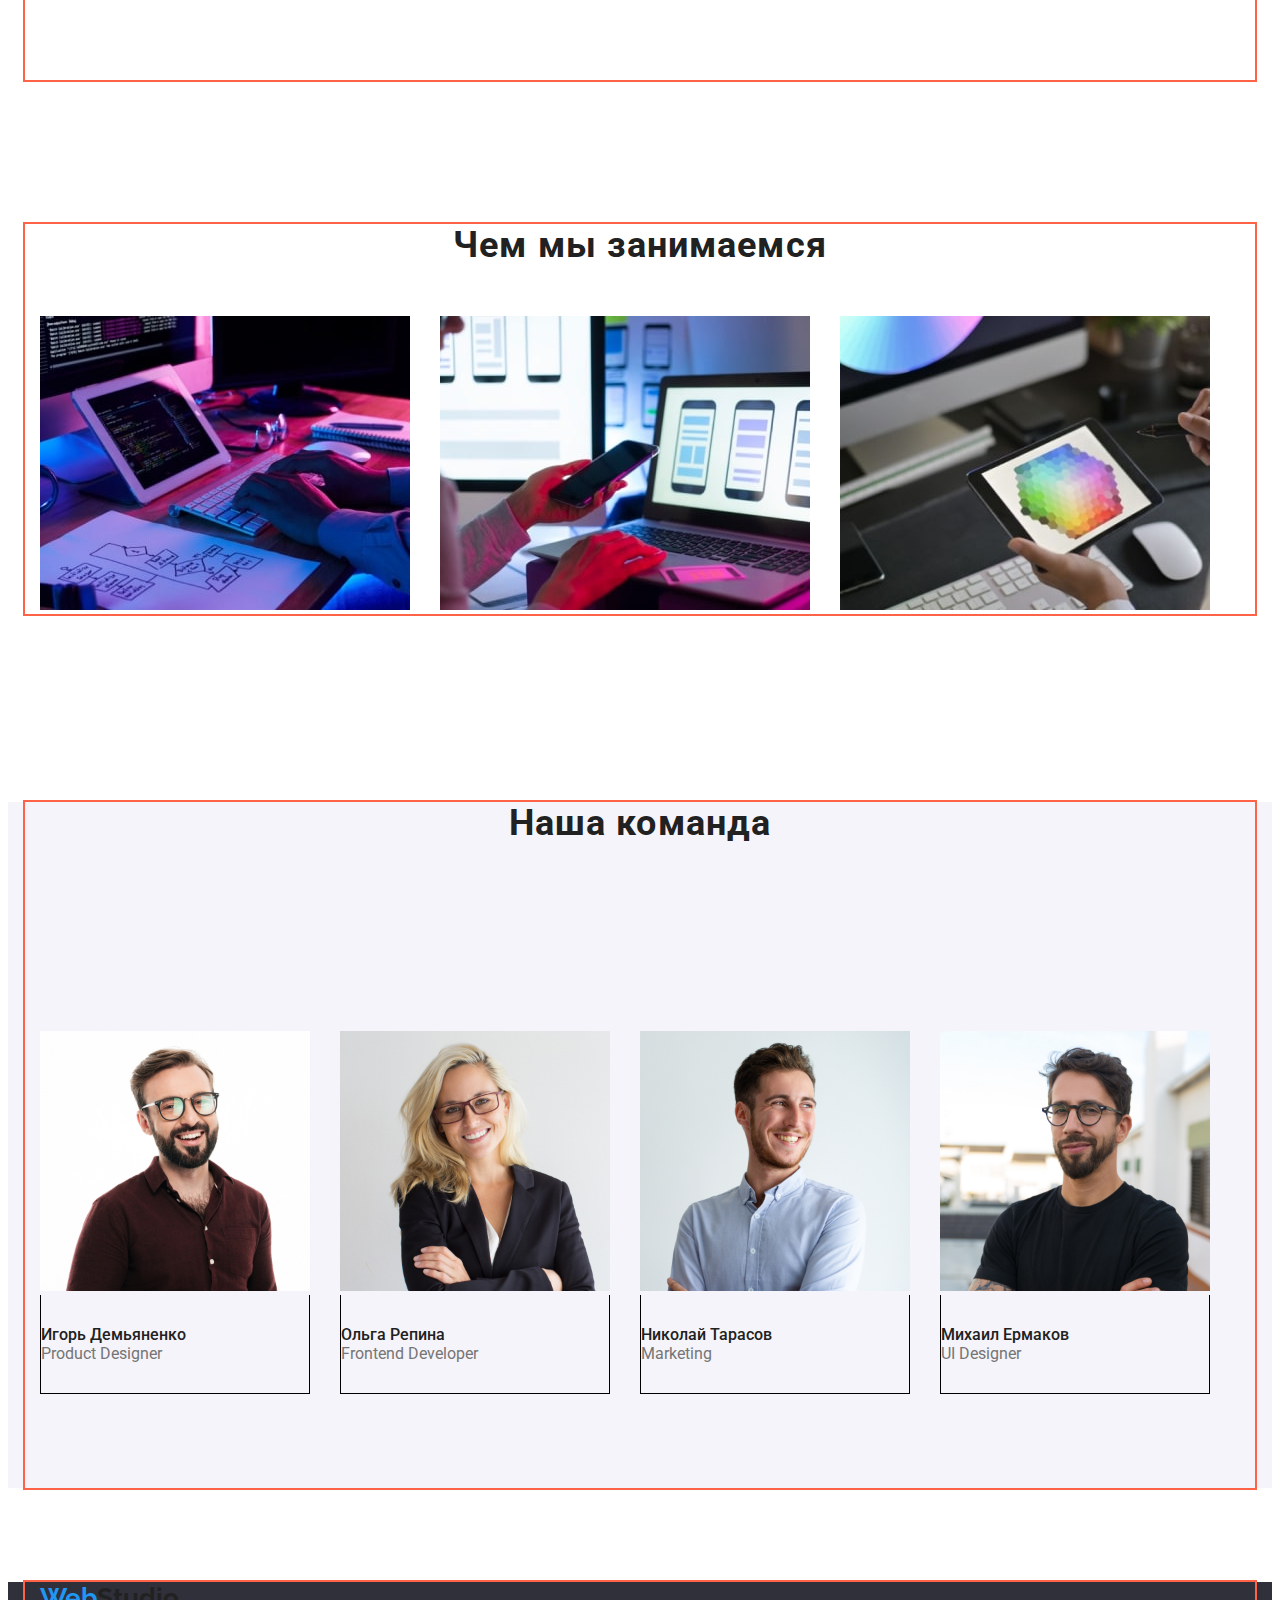
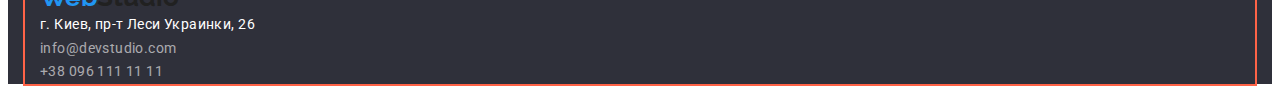
==== commit 552b94f2: "Изменяет блоки" ====
--- a/index.html
+++ b/index.html
@@ -14,22 +14,27 @@
     <!--Шапка-->
 <header class="header">
    <div class="container">
+    <a href="/" class="logo"><span>Web</span>Studio</a>
     <nav> 
-        <a href="/" class="logo"><span>Web</span>Studio</a>
     <ul class="site-nav list">
-        <li><a href="" class="link">Студия</a></li>
-        <li><a href="./portfolio.html" class="link current">Портфолио</a></li>
-        <li><a href="" class="link">Контакты</a></li>
-    </ul> 
+        <li><a href="" class="header-item">Студия</a></li>
+        <li><a href="./portfolio.html" class="header-item current">Портфолио</a></li>
+        <li><a href="" class="header-item">Контакты</a></li>
+    </ul>
+
    </nav>
+    <div class="header-contacts">
     <ul class="contacts list">
+     
         <li>
-            <a href="mailto:info@devstudio.com" class="link">info@devstudio.com</a>
+            <a href="mailto:info@devstudio.com" class="header-item">info@devstudio.com</a>
         </li>
         <li>
-            <a href="tel:+380961111111" class="link">+38 096 111 11 11</a>
-        </li>
+            <a href="tel:+380961111111" class="header-item">+38 096 111 11 11</a>
+        </li> 
     </ul>
+   </div>
+   
     </div>
 </header>
   <main>
@@ -80,57 +85,59 @@
     <div class="container">
   <h2 class="service-title">Чем мы занимаемся</h2>
   <ul class="service-list list">
-     <li>
-    <img src="./images/icon1.jpg" alt="Ноутбук" width="370">
+     <li class="img-item">
+    <img src="./images/icon1.jpg" alt="Ноутбук" width="370" >
      </li>
-     <li>
+     <li class="img-item">
         <img src="./images/icon2.jpg" alt="Смартфон" width="370">
     </li>
-    <li>
-        <img src="./images/icon3.jpg" alt="Планшет" width="370">
+    <li class="img-item">
+        <img src="./images/icon3.jpg" alt="Планшет" width="370" >
     </li>
  </ul>
 </div>
 </section>
 
-
 <!--Команда-->
 <section class="section-team">
+    <div class="container">
     <h2 class="section-title">Наша команда</h2>
-    <ul class="list">
-        <li>
-          <img src="./images/icon2.1.jpg" alt="Игорь Демьяненко" width="270" class="team-img">
-            <div class="team">
+    <ul class="team-list">
+        <li class="team-item">
+          <img src="./images/icon2.1.jpg" alt="Игорь Демьяненко" width="270">
+            <div class="team-container">
                   <h3 class="title">Игорь Демьяненко</h3>
                   <p lang="en" class="text">Product Designer</p>
             </div>   
         </li>
 
-        <li>
-           <img src="./images/icon2.2.jpg" alt="Ольга Репина" width="270" class="team-img">
-             <div class="team">
+        <li class="team-item">
+           <img src="./images/icon2.2.jpg" alt="Ольга Репина" width="270">
+             <div class="team-container">
                   <h3 class="title">Ольга Репина</h3>
                   <p lang="en" class="text">Frontend Developer</p>
              </div>   
         </li>
 
-        <li>
-            <img src="./images/icon2.3.jpg" alt="Николай Тарасов" width="270" class="team-img">
-              <div class="team">
+        <li class="team-item">
+            <img src="./images/icon2.3.jpg" alt="Николай Тарасов" width="270">
+              <div class="team-container">
                   <h3 class="title">Николай Тарасов</h3>
                   <p lang="en" class="text">Marketing</p>
               </div>   
         </li>
 
-        <li>
-            <img src="./images/icon2.4.jpg" alt="Михаил Ермаков" width="270"class="team-img">
-              <div class="team">
+        <li class="team-item">
+            <img src="./images/icon2.4.jpg" alt="Михаил Ермаков" width="270">
+              <div class="team-container">
                   <h3 class="title">Михаил Ермаков</h3>
                   <p lang="en" class="text">UI Designer</p>
               </div>   
         </li>
    </ul>
+</div>
 </section>
+
 
 </main>
 
--- a/css/styles.css
+++ b/css/styles.css
@@ -44,6 +44,11 @@
     border: 1px solid rgba(0, 0, 0, 1);
 }
 
+.header .container {
+    display: flex;
+    align-items: center;
+}
+
 .logo {
     color: var(--title-text-color) ;
     font-family: "Raleway", sans-serif;
@@ -51,28 +56,37 @@
     font-size: 26px;
     line-height: 1.19;
     text-decoration: none;
+    margin-right: 93px;
 }
 
 .logo span {
     color: var(--accent-color);
 }
 
-
-.site-nav .link {
+.site-nav  {
+    display: flex;
+}
+
+.site-nav .header-item {
     color: var(--title-text-color);
     font-weight: 500;
     font-size: 14px;
     line-height: 1.14;
     letter-spacing: 0.02em;
     text-decoration: none;
-}
-
-.site-nav .link:hover,
-.site-nav .link:focus {
+    padding-right: 50px;
+}
+
+.site-nav .header-item:hover,
+.site-nav .header-item:focus {
    color: var(--accent-color);
 }
 
-.contacts .link {
+.contacts {
+    display: flex;
+}  
+
+.contacts .header-item {
     color: var(--primary-text-color);
     text-decoration: none;
     font-weight: 500;
@@ -81,8 +95,8 @@
     letter-spacing: 0.02em;
 }
 
-.contacts .link:hover, 
-.contacts .link:focus {
+.contacts .header-item:hover, 
+.contacts .header-item:focus {
     color: var(--accent-color); 
 }
 
@@ -90,23 +104,40 @@
 .current:focus {
     color: var(--accent-color);
 }
-
-a {
-    display: block;
-    padding-left: 32px;
-    padding-right: 32px;
+.header-contacts {
+    margin-left: auto;
+}
+
+.header-item:not(:last-child) {
+    margin-right: 50px;
 }
 
 /* Герой */
 
-.hero{
+.hero {
     padding-top: 200px;
     padding-bottom: 200px;
-    text-align: center;
-}
-
+}
+
+.hero .container {
+    display: block; 
+}
+
+.hero-title {
+    margin-top: 200px;
+    margin-right: auto;
+    margin-bottom: 280px;
+    margin-left: auto;
+}
 .hero-btn {
+    display: block;
     border-radius: 4px;
+    min-width: 200px;
+    height: 50px;
+    margin-top: 30px;
+    margin-right: auto;
+    margin-bottom: 200px ; 
+    margin-left: auto;
 }
 
 .hero .hero-btn {
@@ -138,8 +169,17 @@
 
 /* Преимущества */
 
+.benefits-list {
+    display: flex;
+}
+
+.benefits-item:not(:last-child){
+    margin-right: 30px;
+}
+
 .benefits-title {
-   margin-bottom: 10px;
+    margin-top: 94px;
+    margin-bottom: 10px;
     font-weight: 700;
     font-size: 14px;
     line-height: 1.14;
@@ -175,60 +215,83 @@
     padding-top: 50px;
     padding-bottom: 94px;
 }
+
+.service-title {
+    margin-top: 94px;
+    margin-bottom: 50px;
+}
+.service-list {
+    display: flex;
+}
 .service-list .list {
     padding-bottom: 94px;
 }
 
+.img-item:not(:last-child) {
+   margin-right: 30px; 
+}
+
 /* Team */
-img {
-    display: block;
-}
 
 .section-team {
     background-color: #F5F4FA;
-    padding-top: 94px;
-    padding-bottom: 94px;
-    }
-
-.list .title {
-        color: var(--title-text-color);
-        font-weight: 500;
-        font-size: 16px;
-        line-height: 1.19;
-        
+    margin-top: 94px;
+    margin-bottom: 94px;
+}
+.team-list {
+    display: flex;
+    list-style: none;
+}
+
+.team-item:not(:last-child) {
+    margin-right: 30px; 
+}
+
+.team-list .title {
+    color: var(--title-text-color);
+    font-weight: 500;
+    font-size: 16px;
+    line-height: 1.19;     
 }
     
-.list .text {
-        color: var(--primary-text-color);
-        font-weight: 400;
-        font-size: 16px;
-        line-height: 1.19;
-}
-
-.team {
+.team-list .text {
+    color: var(--primary-text-color);
+    font-weight: 400;
+    font-size: 16px;
+    line-height: 1.19;
+}
+
+.team-item {
+    margin-top: 186px;
+    margin-bottom: 94px;
+}
+
+.team-container{
     padding-top: 30px;
     padding-bottom: 30px;
     border-right:  1px solid #000000;
     border-bottom: 1px solid #000000;
     border-left: 1px solid #000000;
-}
-
-.team-img {
-    padding-top: 186px;
-}
+} 
 
 /* Footer */
 
-.footer {
-    padding-top: 60px;
-    padding-bottom: 60px;
-}
-.footer .logo {
+.logo .footer {
     color: var(--primary-bg-color);
-}
-
-.logo span{
+    font-family: "Raleway", sans-serif;
+    font-weight: 700;
+    font-size: 26px;
+    line-height: 1.19;
+    text-decoration: none;
+}
+
+.logo span {
     color: var(--accent-color);
+}
+
+.logo .footer {
+    margin-top: 60px;
+    margin-bottom: 20px;
 }
 
 .footer, .hero {
@@ -257,6 +320,8 @@
     line-height: 1.71;
     letter-spacing: 0.03em;
 }
+
+
 
 /* Portfolio styles */
 
@@ -274,10 +339,16 @@
 }
 
 .projects {
-    padding-top: 94px;
-    padding-bottom: 94px;
-}
-
+    margin-top: 94px;
+    margin-bottom: 94px;
+}
+
+.button-list {
+    display: flex; 
+    flex-wrap: nowrap;
+    margin-right: auto;
+    margin-left: auto;
+} 
 
 .projects-btn {
     border-radius: 4px;
@@ -290,31 +361,29 @@
     color: var(--title-text-color);
     }
 
+.btn-item:first-child {
+    margin-left: 495px;
+}
+.btn-item:last-child {
+    margin-right: 516px;
+}
 .projects-btn:hover,
 .projects-btn:focus {
     color: var(--primary-bg-color);
     background-color: var(--accent-color);
 }
 
-
-/* .button-list {
-    display: flex; 
-    flex-wrap: nowrap;
-    margin-left: -10px;
+.btn-item:not(:last-child) {
+    margin-right: 8px;
 }
 
 .projects-btn {
     flex-basis: calc((100% - 50px) / 5);
-    margin-left: 10px;
-
-} */
+} 
 
 .portfolio {
-    padding-top: 20px;
-    padding-bottom: 20px;
-    border-right: 1px solid #000000;
+    padding: 20px 24px 20px 24px;
     border-bottom: 1px solid #000000;  
-    border-left: 1px solid #000000;
 }
 
 .container .projects-title {
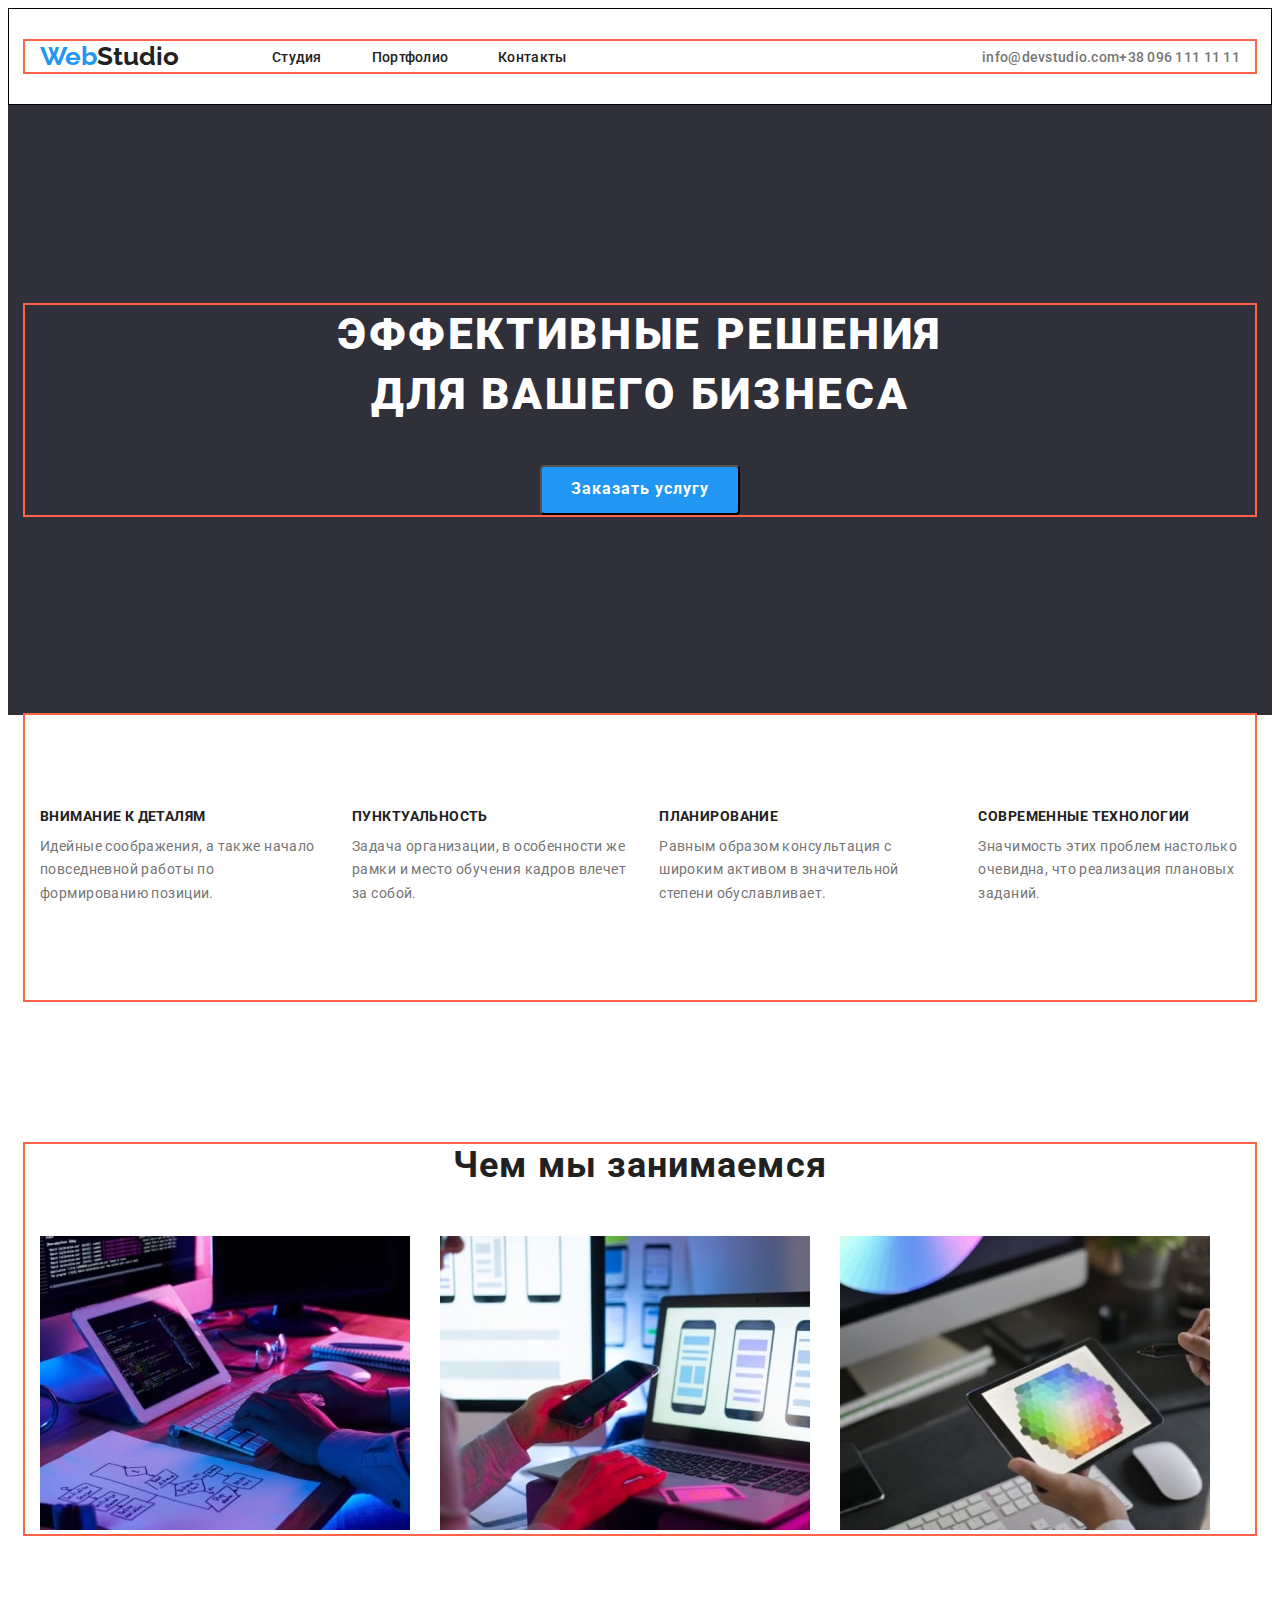
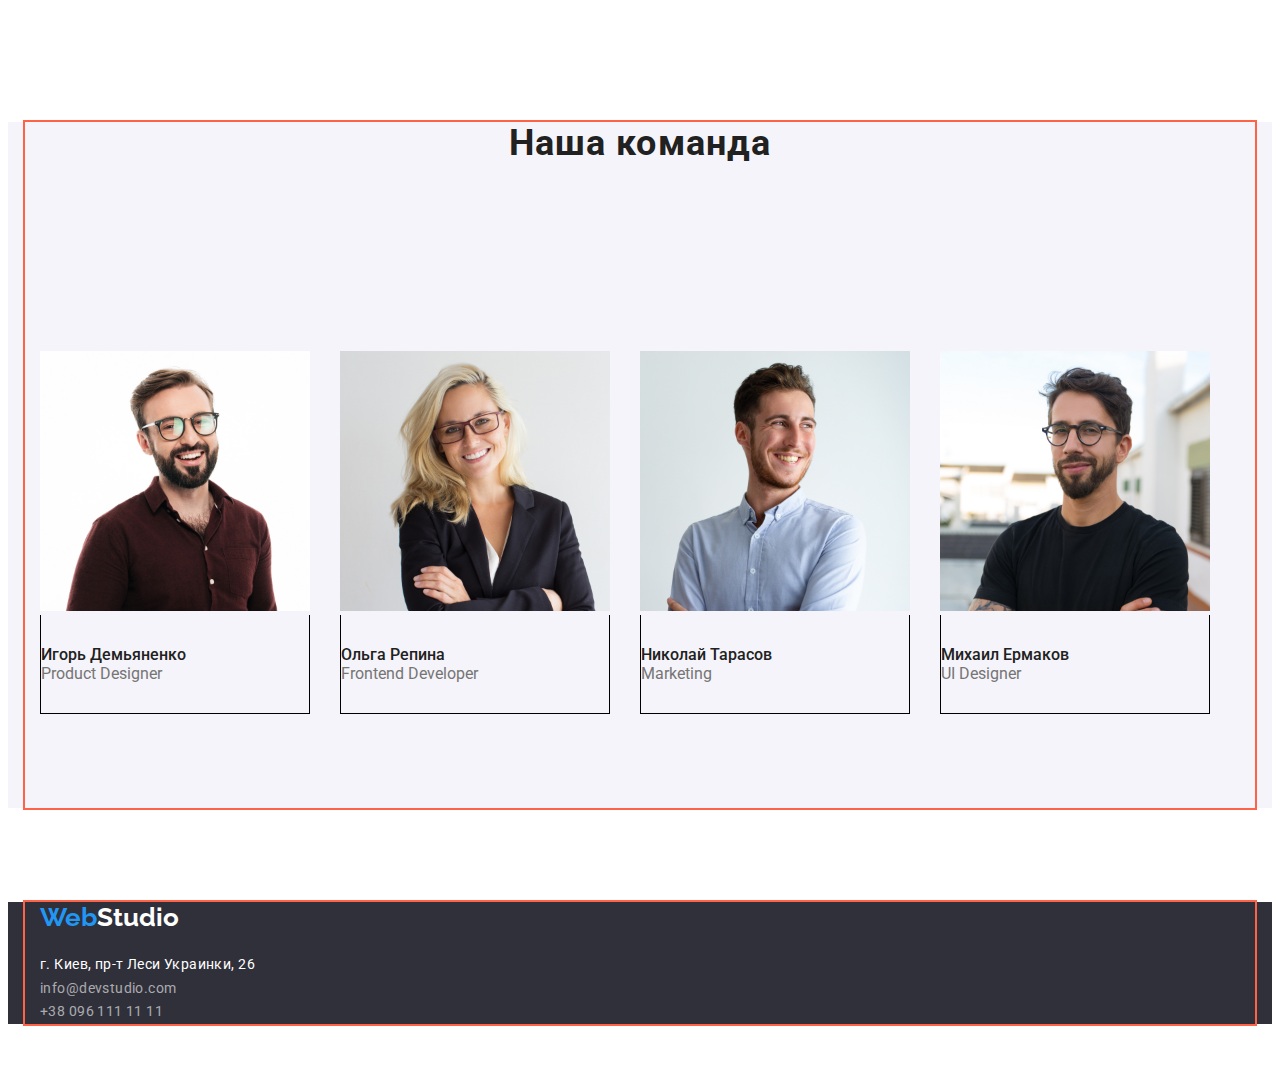
==== commit a5ff0d68: "Изменяет отступы" ====
--- a/index.html
+++ b/index.html
@@ -147,7 +147,8 @@
 <footer class="footer">
     <div class="container">
     <a href="/" class="logo"><span>Web</span>Studio</a>
-     <address class="address-text">
+     <div class="address-content">
+    <address class="address-text">
       г. Киев, пр-т Леси Украинки, 26
      </address>
      <address class="address-text">
@@ -155,6 +156,7 @@
         <a href="tel:+380961111111" class="link">+38 096 111 11 11</a>
      </address>
     </div>
+    </div>
 </footer>
   
 </body>
--- a/css/styles.css
+++ b/css/styles.css
@@ -124,9 +124,7 @@
 }
 
 .hero-title {
-    margin-top: 200px;
     margin-right: auto;
-    margin-bottom: 280px;
     margin-left: auto;
 }
 .hero-btn {
@@ -134,9 +132,7 @@
     border-radius: 4px;
     min-width: 200px;
     height: 50px;
-    margin-top: 30px;
     margin-right: auto;
-    margin-bottom: 200px ; 
     margin-left: auto;
 }
 
@@ -276,22 +272,18 @@
 
 /* Footer */
 
-.logo .footer {
+.footer .container {
+    margin-top: 60px;
+    margin-bottom: 60px;
+}
+
+.footer .logo {
     color: var(--primary-bg-color);
-    font-family: "Raleway", sans-serif;
-    font-weight: 700;
-    font-size: 26px;
-    line-height: 1.19;
-    text-decoration: none;
-}
-
-.logo span {
+    margin-bottom: 20px;
+}
+
+.logo span{
     color: var(--accent-color);
-}
-
-.logo .footer {
-    margin-top: 60px;
-    margin-bottom: 20px;
 }
 
 .footer, .hero {
@@ -320,8 +312,9 @@
     line-height: 1.71;
     letter-spacing: 0.03em;
 }
-
-
+.address-content {
+    margin-top: 20px;
+}
 
 /* Portfolio styles */
 
@@ -359,13 +352,29 @@
     text-align: center;
     letter-spacing: 0.03em;
     color: var(--title-text-color);
+    white-space: nowrap;
     }
 
 .btn-item:first-child {
     margin-left: 495px;
-}
+    width: 73px;
+}
+.btn-item:ntn-child(2){
+    min-width: 128px;
+}
+
+.btn-item:ntn-child(3){
+    min-width: 145px;
+}
+
+.btn-item:ntn-child(4) {
+   min-width: 103px;
+}
+
 .btn-item:last-child {
     margin-right: 516px;
+    min-width: 130px;
+
 }
 .projects-btn:hover,
 .projects-btn:focus {
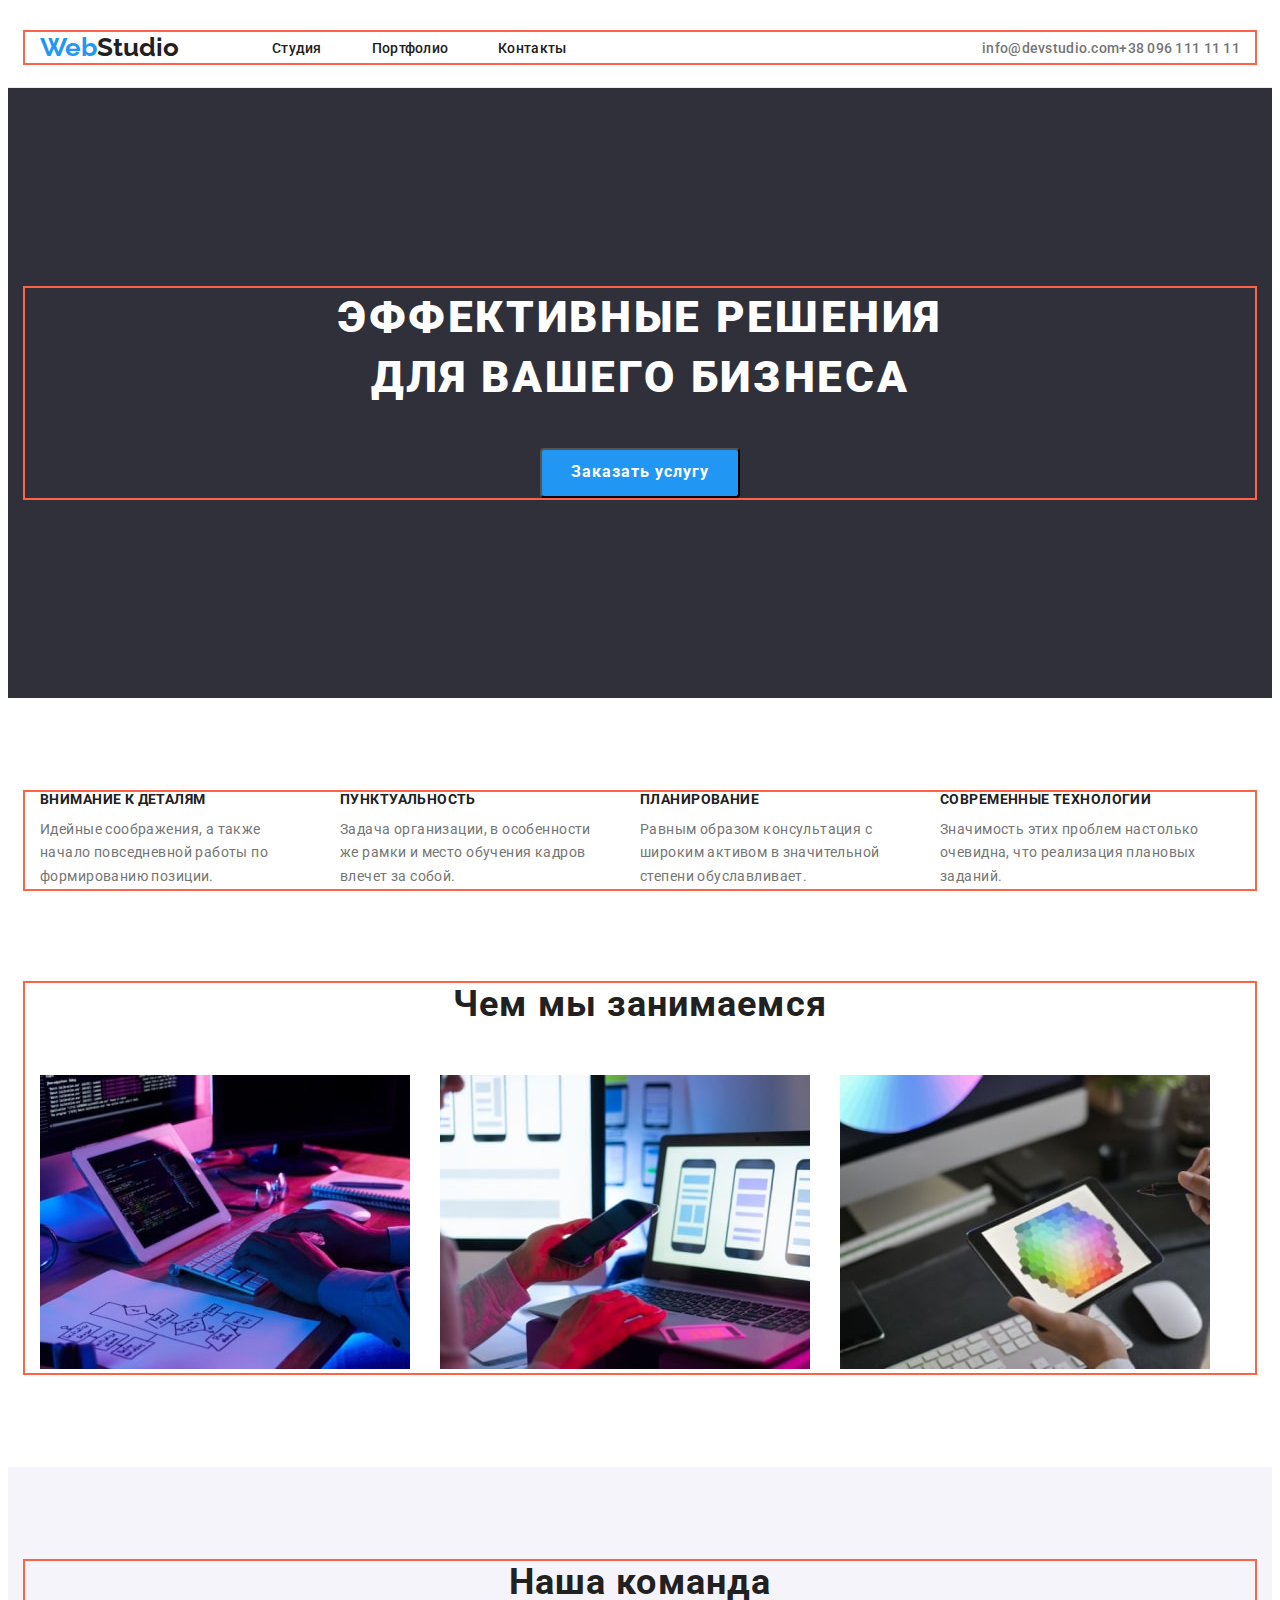
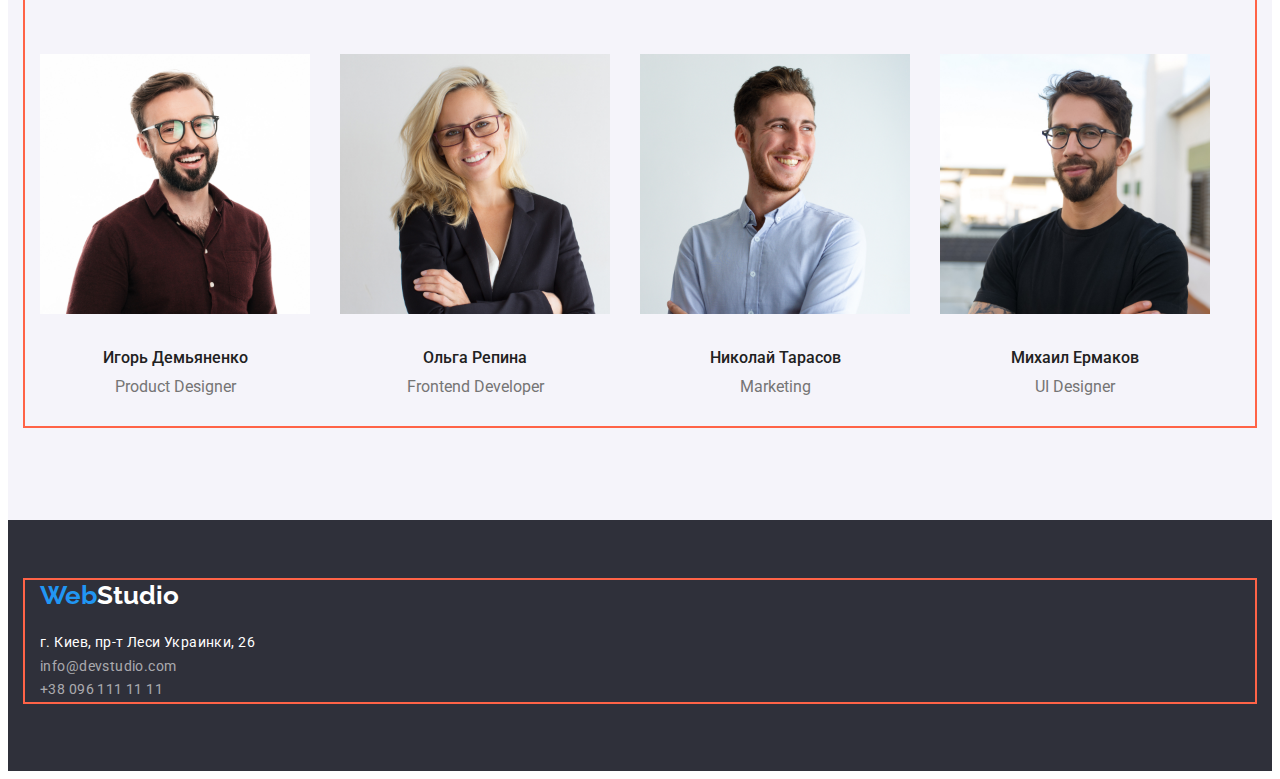
==== commit 5604fe1c: "Изменяет отступы" ====
--- a/index.html
+++ b/index.html
@@ -151,7 +151,7 @@
     <address class="address-text">
       г. Киев, пр-т Леси Украинки, 26
      </address>
-     <address class="address-text">
+     <address class="address-contacts">
         <a href="mailto:info@devstudio.com" class="link">info@devstudio.com</a><br>
         <a href="tel:+380961111111" class="link">+38 096 111 11 11</a>
      </address>
--- a/css/styles.css
+++ b/css/styles.css
@@ -39,9 +39,9 @@
 /* Шапка */
 
 .header {
-    padding-top: 32px;
-    padding-bottom: 32px;
-    border: 1px solid rgba(0, 0, 0, 1);
+    padding-top: 24px;
+    padding-bottom: 24px;
+    border-bottom: 1px solid #ECECEC;
 }
 
 .header .container {
@@ -164,9 +164,14 @@
 
 
 /* Преимущества */
-
+.benefits {
+    padding-top: 94px;
+}
 .benefits-list {
     display: flex;
+}
+.benefits-item {
+    width: 270px;
 }
 
 .benefits-item:not(:last-child){
@@ -174,7 +179,6 @@
 }
 
 .benefits-title {
-    margin-top: 94px;
     margin-bottom: 10px;
     font-weight: 700;
     font-size: 14px;
@@ -182,10 +186,9 @@
     letter-spacing: 0.03em;
     text-transform: uppercase;
     color: var(--title-text-color);
-
-}
+}
+
 .benefits-text { 
-    margin-bottom: 94px; 
     font-weight: 400;
     font-size: 14px;
     line-height: 1.71;
@@ -206,16 +209,14 @@
     letter-spacing: 0.03em;
     color: var(--title-text-color); 
 }
-
+.service-title {
+    margin-bottom: 50px;
+}
 .service {
-    padding-top: 50px;
+    padding-top: 94px;
     padding-bottom: 94px;
 }
 
-.service-title {
-    margin-top: 94px;
-    margin-bottom: 50px;
-}
 .service-list {
     display: flex;
 }
@@ -231,9 +232,14 @@
 
 .section-team {
     background-color: #F5F4FA;
-    margin-top: 94px;
-    margin-bottom: 94px;
-}
+    padding-top: 94px;
+    padding-bottom: 94px;
+}
+
+.section-title {
+    margin-bottom: 50px;
+}
+
 .team-list {
     display: flex;
     list-style: none;
@@ -255,26 +261,24 @@
     font-weight: 400;
     font-size: 16px;
     line-height: 1.19;
-}
-
-.team-item {
-    margin-top: 186px;
-    margin-bottom: 94px;
-}
-
-.team-container{
+    text-align: center;
+}
+
+.title {
+    text-align: center;
+    padding-bottom: 10px;
+}
+
+.team-container {
     padding-top: 30px;
     padding-bottom: 30px;
-    border-right:  1px solid #000000;
-    border-bottom: 1px solid #000000;
-    border-left: 1px solid #000000;
 } 
 
 /* Footer */
 
-.footer .container {
-    margin-top: 60px;
-    margin-bottom: 60px;
+.footer {
+    padding-top: 60px;
+    padding-bottom: 60px;
 }
 
 .footer .logo {
@@ -312,8 +316,12 @@
     line-height: 1.71;
     letter-spacing: 0.03em;
 }
-.address-content {
-    margin-top: 20px;
+.address-text {
+    margin-top: 20px; 
+}
+
+.address-contacts {
+    margin-bottom: 9px;
 }
 
 /* Portfolio styles */
@@ -332,8 +340,8 @@
 }
 
 .projects {
-    margin-top: 94px;
-    margin-bottom: 94px;
+    padding-top: 94px;
+    padding-bottom: 94px;
 }
 
 .button-list {
@@ -341,9 +349,11 @@
     flex-wrap: nowrap;
     margin-right: auto;
     margin-left: auto;
+    margin-bottom: 50px;
 } 
 
 .projects-btn {
+    padding: 6px 22px 6px 22px;
     border-radius: 4px;
     font-family: inherit;
     font-weight: 500;
@@ -356,24 +366,25 @@
     }
 
 .btn-item:first-child {
-    margin-left: 495px;
-    width: 73px;
+    margin-left: auto;
+    margin-right: 8px;
+    max-width: 73px;
 }
 .btn-item:ntn-child(2){
-    min-width: 128px;
+    max-width: 128px;
 }
 
 .btn-item:ntn-child(3){
-    min-width: 145px;
+    max-width: 145px;
 }
 
 .btn-item:ntn-child(4) {
-   min-width: 103px;
+   max-width: 103px;
 }
 
 .btn-item:last-child {
-    margin-right: 516px;
-    min-width: 130px;
+    margin-right: auto;
+    max-width: 130px;
 
 }
 .projects-btn:hover,
@@ -392,7 +403,9 @@
 
 .portfolio {
     padding: 20px 24px 20px 24px;
-    border-bottom: 1px solid #000000;  
+    border-right: 1px solid #EEEEEE; 
+    border-bottom: 1px solid #EEEEEE;
+    border-left: 1px solid #EEEEEE; 
 }
 
 .container .projects-title {
@@ -410,6 +423,9 @@
     letter-spacing: 0.03em;
     color: var(--primary-text-color);
 }
+/* .projects-text {
+    margin-bottom: 20px;
+} */
 
 
 .projects-list  {
@@ -421,4 +437,5 @@
 .projects-items {
     flex-basis: calc((100% - 90px) / 3);
     margin-left: 30px;
+    margin-bottom: 30px;
 }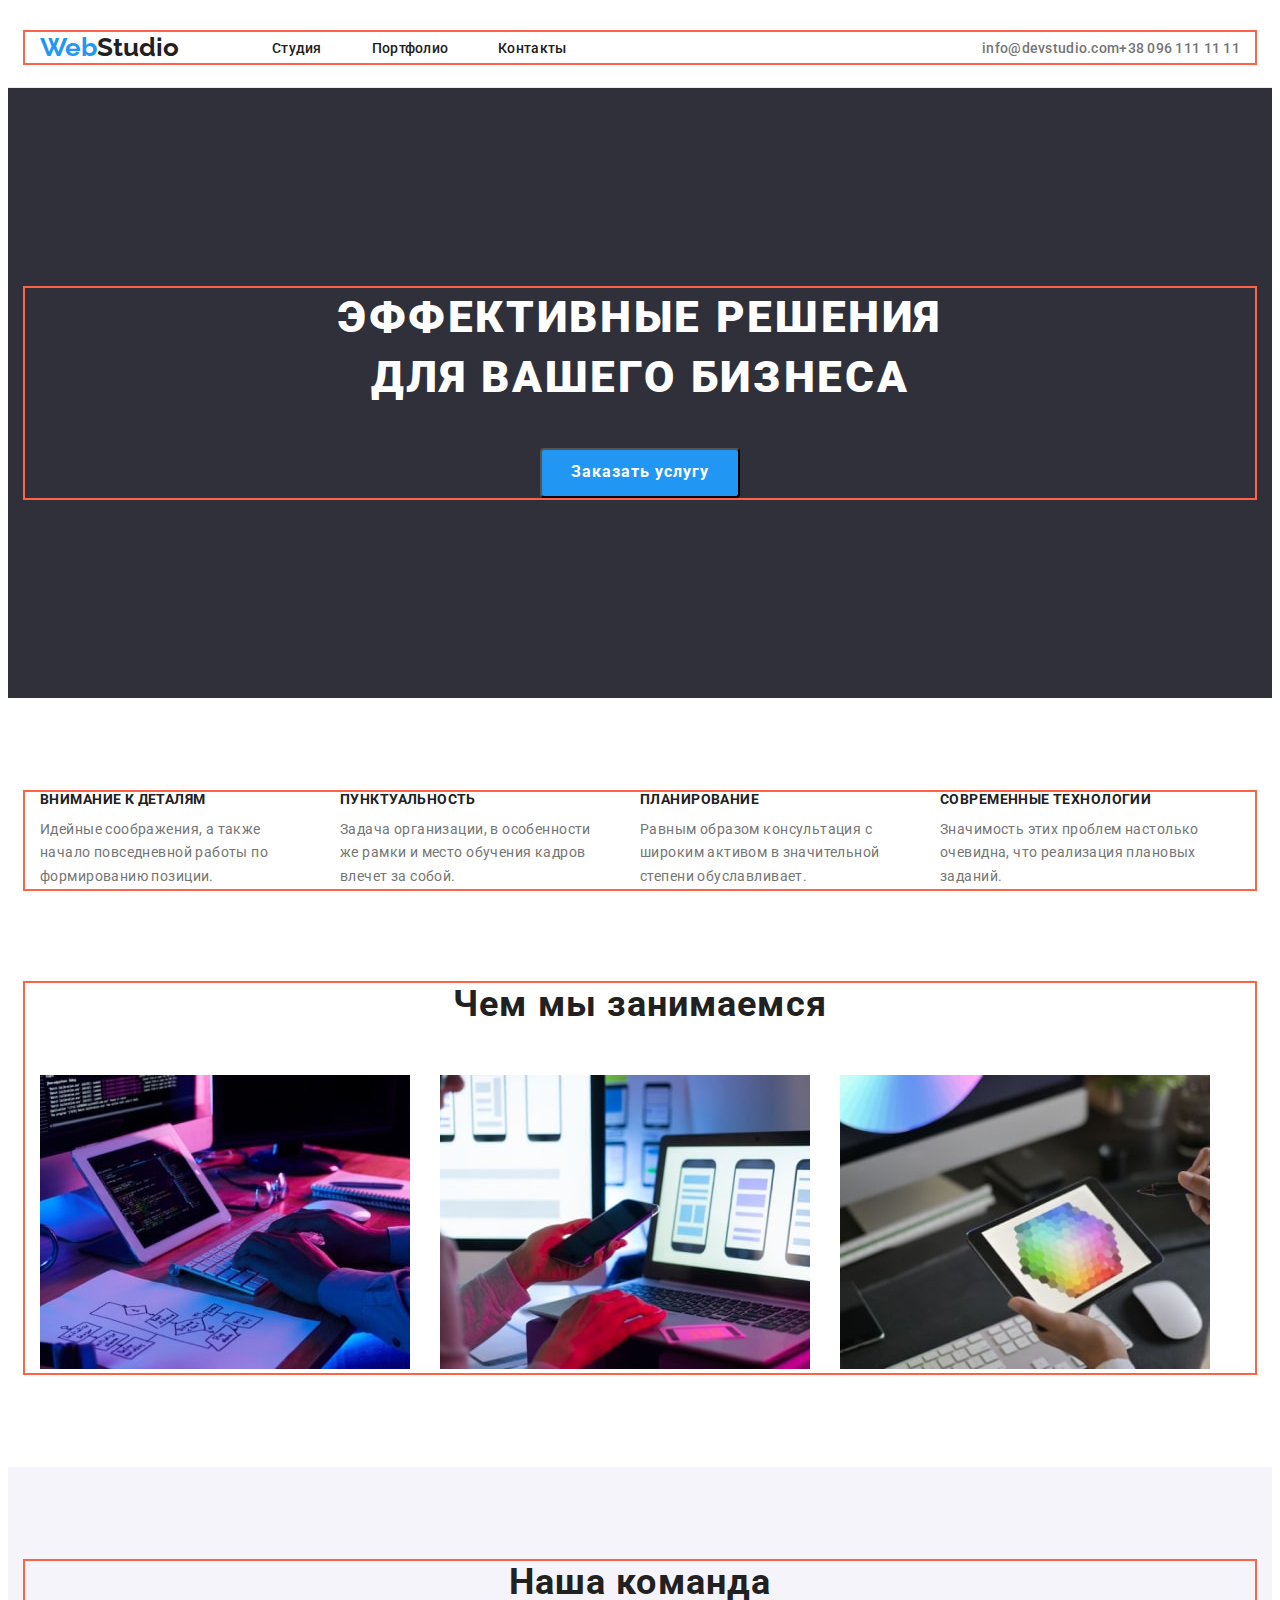
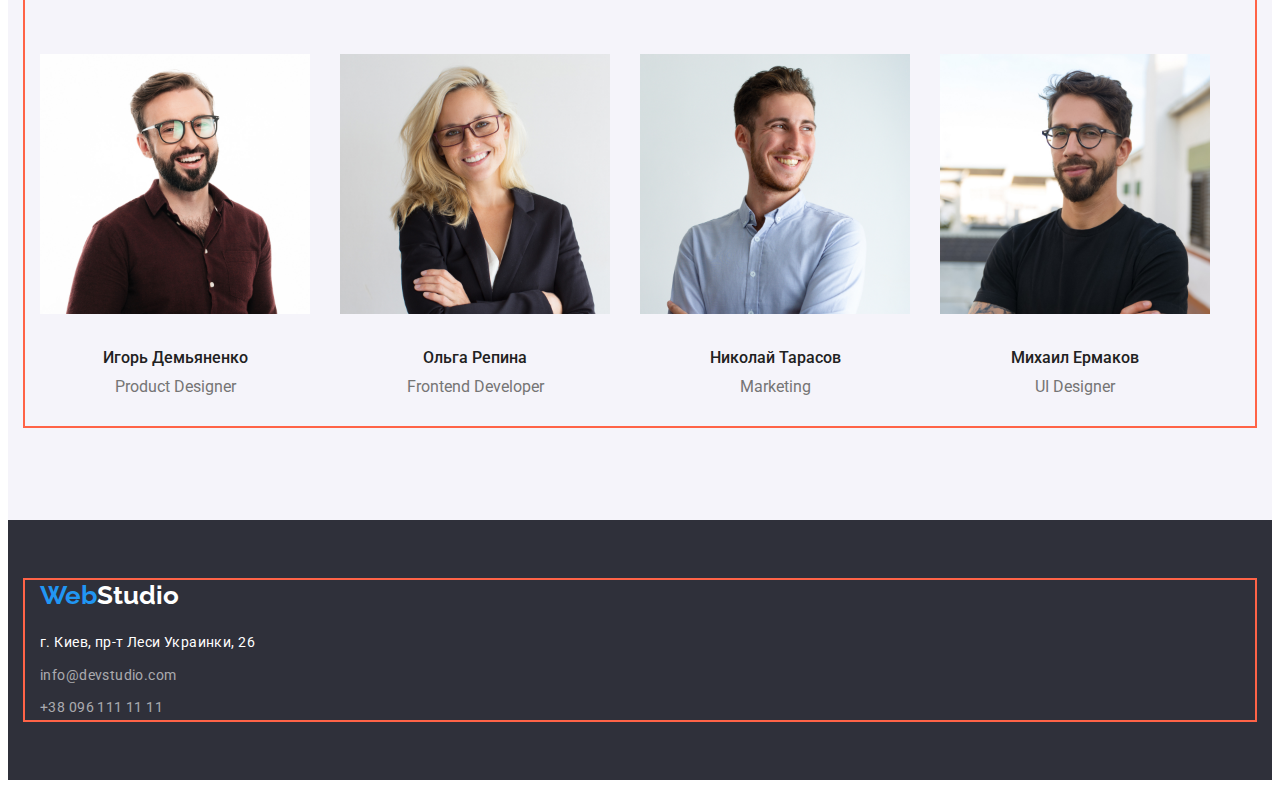
==== commit 4c8ca2a6: "Изменяет футер" ====
--- a/index.html
+++ b/index.html
@@ -151,10 +151,14 @@
     <address class="address-text">
       г. Киев, пр-т Леси Украинки, 26
      </address>
-     <address class="address-contacts">
-        <a href="mailto:info@devstudio.com" class="link">info@devstudio.com</a><br>
-        <a href="tel:+380961111111" class="link">+38 096 111 11 11</a>
-     </address>
+     <ul class="address-contacts">
+        <li class="address-link">
+            <a href="mailto:info@devstudio.com" class="link">info@devstudio.com</a><br>
+        </li>
+        <li class="address-link">
+            <a href="tel:+380961111111" class="link">+38 096 111 11 11</a>
+        </li> 
+     </ul>
     </div>
     </div>
 </footer>
--- a/css/styles.css
+++ b/css/styles.css
@@ -319,9 +319,11 @@
 .address-text {
     margin-top: 20px; 
 }
-
 .address-contacts {
-    margin-bottom: 9px;
+    list-style: none;
+}
+.address-link {
+    margin-top: 9px;
 }
 
 /* Portfolio styles */
